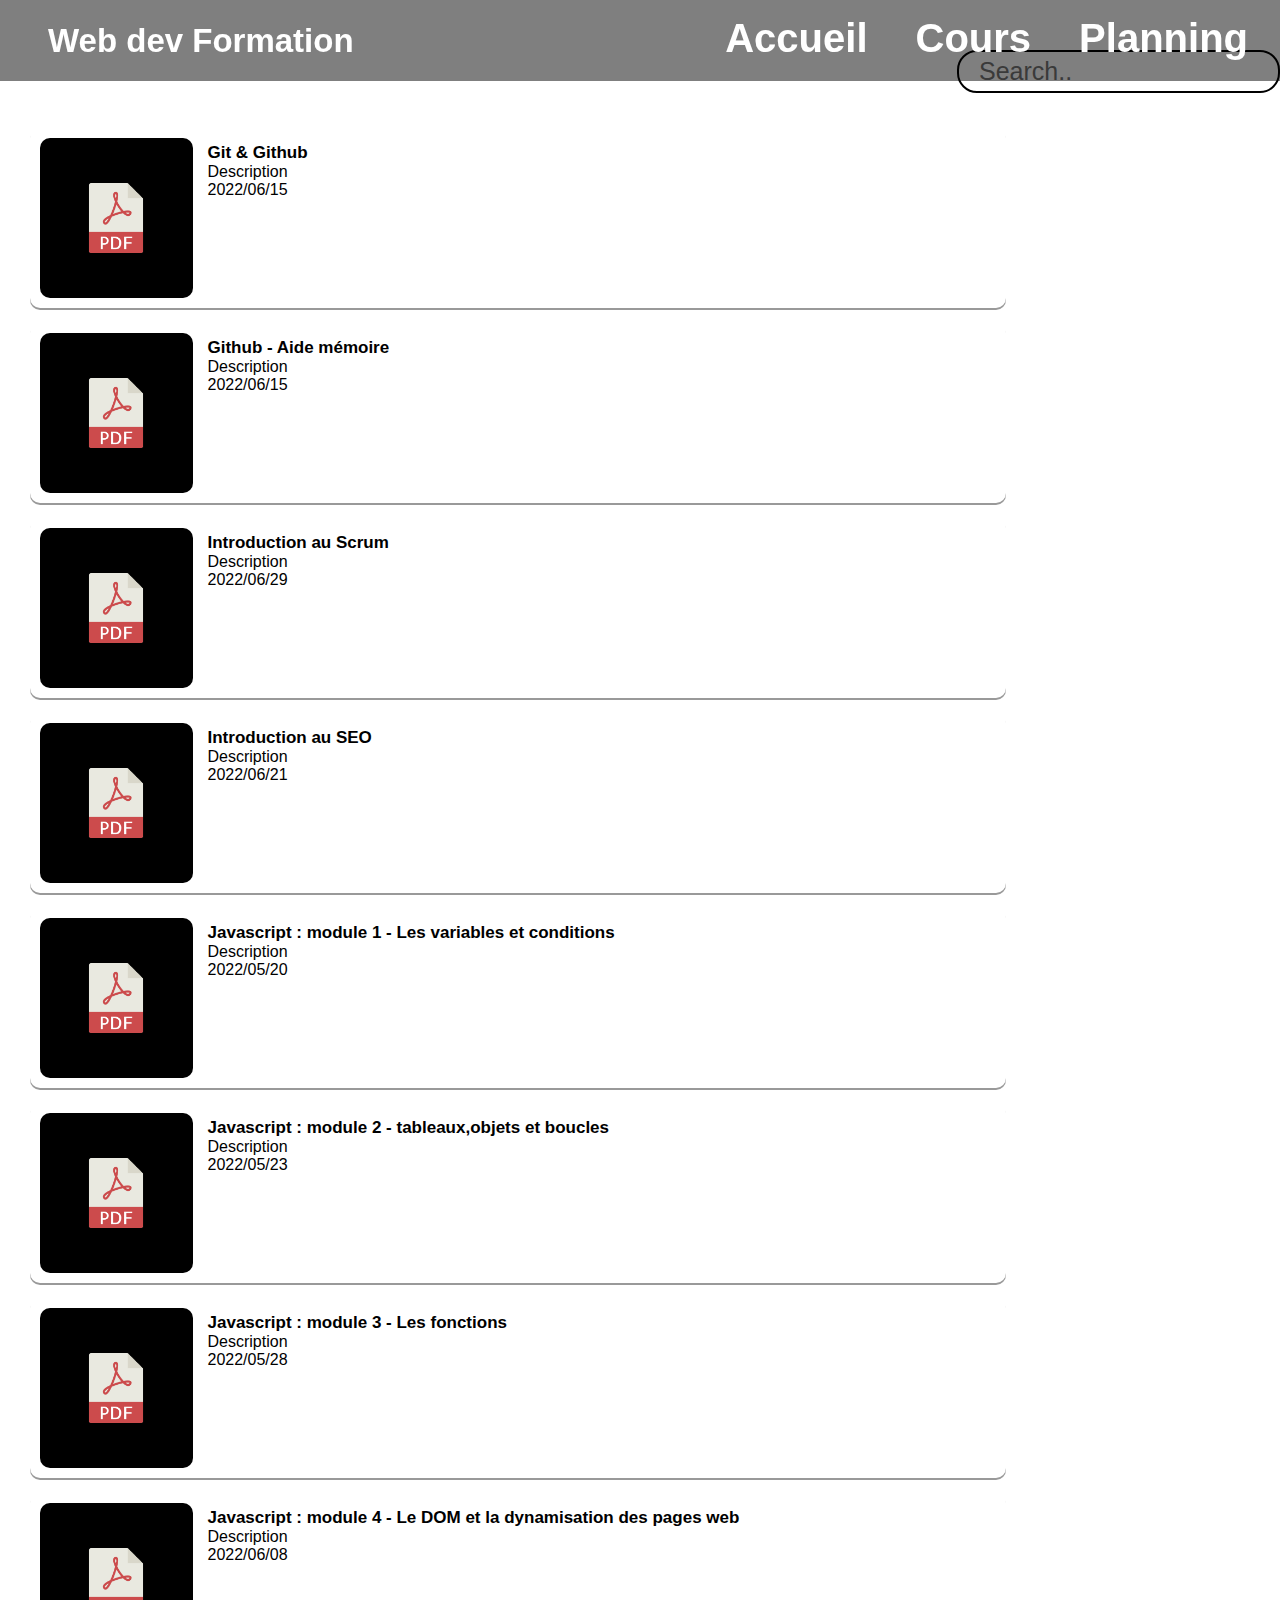
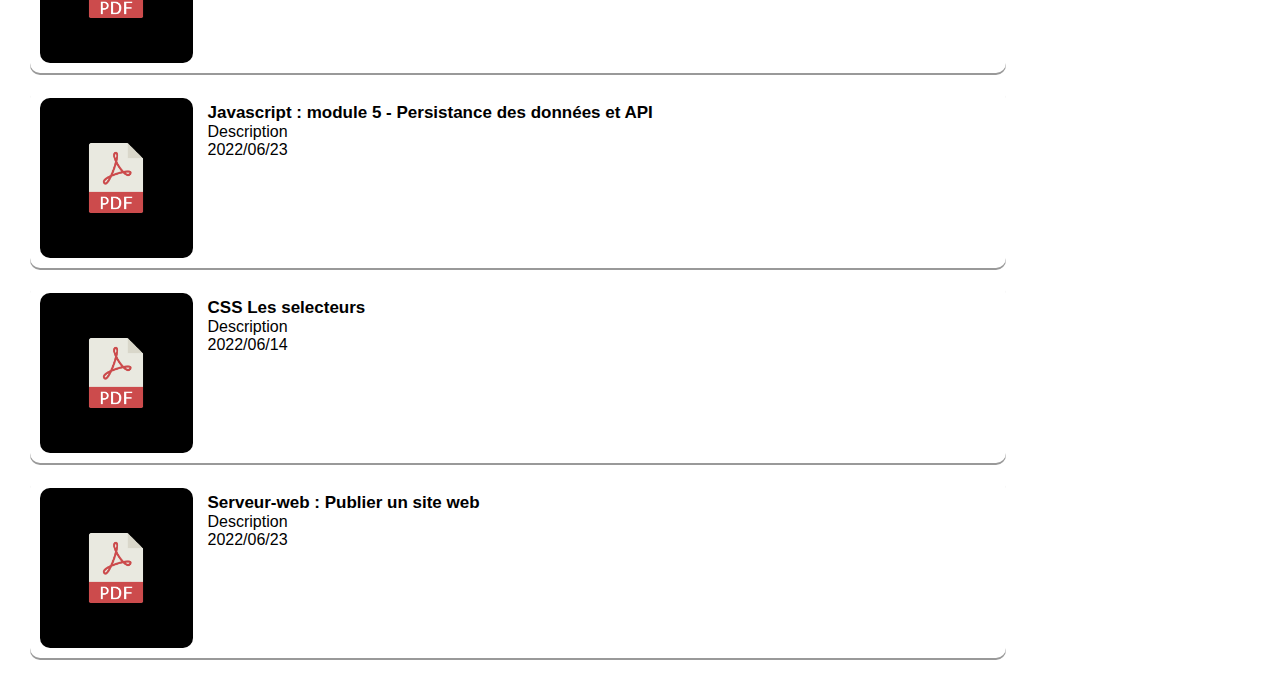
==== cours.html @ b38bd6fa "new display header and hero banner done" ====
<!DOCTYPE html>
<html lang="en">

<head>
    <meta charset="UTF-8">
    <meta http-equiv="X-UA-Compatible" content="IE=edge">
    <meta name="viewport" content="width=device-width, initial-scale=1.0">
    <link rel="stylesheet" href="css/style.css">
    <link rel="icon" type="image/png" href="img/afpaimg.PNG">
    <title>Les Cours de la Formation</title>
</head>

<body class="container">
    <header class="home-header">
        <div class="home-header-container home-container">
            <h2 class="header-title">Web dev Formation</h1>
            <nav class="navbar">
                <ul id="main-nav" class="home-nav-list">
                    <li class="home-nav-item">
                        <a class="home-nav-link" href="index.html">Accueil</a>
                    </li>
                    <li class="home-nav-item">
                        <a class="home-nav-link" href="cours.html">Cours</a>
                    </li>
                    <li class="home-nav-item">
                        <a class="home-nav-link" href="planning/planning.html">Planning</a>
                    </li>
                </ul>
                <button id="mobile-button" class="home-nav-burger">
                    <i id="mobile-icon" class="fa fa-bars" aria-hidden="true"></i>
                </button>
            </nav>
        </div>
        </header>
    
        <div class="filter-menu">
            <div class="btn-list">
            <div>
            <button id="filter-btn" class="filter-btn">Filtrer</button>
            <ul id="filter-list" class="filter-list">
               
               
            </div>
            <div>
            <button id="sort-btn" class="sort-btn" >Trier</button>
            <ul id="sort-list" class="sort-list">
                <li><a id="newest" class="sort-newest-btn" href="">plus récent au plus ancien</a></li>
                <li><a id="oldest" class="sort-oldest-btn" href="">plus ancien au plus récent</a></li>  
                </ul>
            </div>
            
            <button id="search-btn" class="search-btn"><i class="fa fa-search" aria-hidden="true"></i></button>
            </div>
            <input id="search-bar" onkeyup="searchBar()" class="search-bar" type="text" placeholder="Search.." data-search>
        </div>
        <main class="avalaible-course">
            <h3 class="no-result" id="no-result">no result</h3>
            <ul id="course-list"  class="course-list">
               
            </ul>
    </main>
    <footer>

    </footer>
    <script type="text/javascript" src="js/script.js"></script>
</body>

</html>
---- css/style.css ----
@import url(font-awesome.min.css);
/* * // general */

:root {
    --background-color: #fff;
    --primary-color: #000;
    --secondary-color: ;
    --white: #FFF
}

* {
    font-family: Helvetica, Arial sans-serif;
    box-sizing: border-box;
}

body {
    margin: 0;
}

h1,
h2,
h3,
h4,
h5,
h6 {
    margin: 0;
    padding: 0;
}

p {
    margin: 0;
    padding: 0;
}

ul {
    margin: 0;
    padding: 0;
    list-style: none;
}

a {
    text-decoration: none;
    color: black;
}


/* HOME PAGE */

/* Header */

.home-container {
    max-width: 1350px;
    margin: 0 auto;
}

.home-header {
    position: fixed;
    top: 0;
    width: 100%;
    
    background-color: rgba(0, 0, 0, 0.5);

}

.home-header-container {
    display: flex;
    justify-content: space-between;
    align-items: center;
    padding: 1rem 2rem;
}

.header-title {
    display: flex;
    align-items: center;
    margin-left: 1rem;
    font-size: 33px;
    font-weight: 700;
    color: var(--background-color);
    
}

.home-nav-burger {
    font-size: 3rem;
    color: var(--background-color);
    cursor: pointer;
    border: none;
    background: none;
}

.home-nav-link {
    color: var(--background-color);
}


.home-main-container {
    background-image: url("../img/bg-mobile.jpg");
    background-repeat: no-repeat;
    background-size: cover;
    background-position: top center;
    background-attachment: fixed;
    height: 100vh;
    width: 100%;
    display: flex;
    justify-content: center;
    align-items: center;
}

.home-content {
    width: 100%;
    height: 100%;
    background: rgba(0, 0, 0, 0.8);
    backdrop-filter: blur(50px);
    --webkit-backdrop-filter: blur(10px);
    color: white;
    display: flex;
    justify-content: center;
    align-items: center;
}

.home-title {

    font-size: 60px;
    color: white;

    text-align: center;
    
}


/* Project */
.container-title {
    margin: 10px;
    position: relative;
    top: 170px;
    color: #560BAD;
}

.avalaible-projects {
    position: relative;
    top: 11em;
    padding: 20px 10px;
    border-radius: 10px;
    width: 100%;
    border-top: 1px solid black;
    border-bottom: 1px solid black;
}

.list-of-projects {
    display: grid;
    grid-template-columns: 1fr 1fr;
    gap: 15px;
    padding-bottom: 1vw;
    row-gap: 20px;
    padding: 30px;
}

.project {
    display: flex;
    align-items: center;
    text-align: center;
    width: 180px;
    height: 180px;
    padding: 30px;
    border-radius: 10px black;
    border: 1px solid #560BAD;
}

.project-names {
    text-align: center;
}

/* DISPLAY MOBIL */

@media screen and (max-width: 767px) {
    body.overflow {
        overflow-y: hidden;
    }

    .home-nav-list {
        position: absolute;
        top: -100vh;
        left: 0;
        width: 100%;
        text-align: center;
        background-color: var(--background-color);
        height: 100vh;
        transition: top .3s ease;
    }

    .home-nav-list.display {
        top: calc(6rem + 1px);
    }

    .home-nav-item {
        border-bottom: 1px #560BAD;
    }

    .home-nav-link {
        display: block;
        padding: 2rem 0;
        font-size: 2rem;
    }
}

/* DISPLAY DESKTOP */

@media screen and (min-width: 768px) {
    .list-of-projects {
        display: grid;
        grid-template-columns: 1fr 1fr 1fr 1fr;
        gap: 15px;
        padding-bottom: 1vw;
        row-gap: 20px;
        padding: 30px;
    }

    .home-nav-list {
        display: flex;
        align-items: center;
        justify-content: center;
        gap: 3rem;
    }

    .home-nav-link {
        display: inline-block;
        position: relative;
        font-size: 40px;
        font-weight: 700;
        transition: border .3s ease;
    }

    .home-nav-link::after {
        content: "";
        display: block;
        height: .25rem;
        width: 0;
        left: 0;
        bottom: -.5rem;
        background-color: var(--background-color);
        transition: width .3s ease;
    }

    .home-nav-link.active::after,
    .home-nav-link:hover::after {
        width: 100%;
    }

    .home-nav-link.active {
        color: #560BAD;
    }

    .home-nav-burger {
        display: none;
    }

    .home-main-container {
        background-image: url("../img/bg-desktop.jpg");
        background-repeat: no-repeat;
        background-size: cover;
        background-position: top center;
        background-attachment: fixed;
        height: 100vh;
        width: 100%;
    }
    .home-title{
        font-size: 80px;
    }
}




/* ONLINE COURSE PAGE */
.no-result{
    display: none;
}


.container{
    padding: 0;
    padding-top: 50px;
    height: 100vh;
}

/* Header */


.header {
    margin-bottom: 5px;
    padding: 10px 15px;
}

.title {
    font-size: 40px;
    text-align: start;
    margin-bottom: 5px;
}

/* Navigation */

.filter-menu {
    display: flex;
    flex-direction: row-reverse;
    flex-direction: column;
    margin-bottom: 5px;
}

.btn-list {
    display: flex;
    justify-content: space-around;
    margin-bottom: 10px;
}

.filter-list {
    display: none;
    position: absolute;
    z-index: 1;
}

.filter {
    position: relative;
    display: inline-block;
}

.filter-btn,
.sort-btn {
    color: var(--white);
    background-color: var(--secondary-color);
    padding: 5px 20px;
    font-size: 25px;
    border-radius: 35px;
    border: none;
}


.search-btn {
    color: var(--secondary-color);
    font-size: 25px;
    border: none;
    background: none;
}

.search-bar {
    border: 2px solid var(--secondary-color);
    border-radius: 20px;
    font-size: 25px;
    padding: 5px 20px;
}



.sort-newest-btn,
.sort-oldest-btn {
    position: relative;
    display: inline-block;
}


.sort-list {
    display: none;
    position: absolute;
    z-index: 1;
}

.filter-link {
    color: var(--background-color);
    padding: 12px 16px;
    text-decoration: none;
    display: block;
}


.btn-list1 {
    display: flex;

    margin-bottom: 10px;
}



/* Main */

.avalaible-course {
    display: flex;
    background-color: var(--background-color);
    padding: 20px 10px;
    border-radius: 10px;
    align-items: center;
    justify-content: center;
}

/* Main List */

.course-list {
    width: 100%;
    display: grid;
    grid-template-columns: 1fr 1fr;
    gap: 15px;
    padding-bottom: 1vw;
}

.course-title {
    font-size: 11px;
    margin: 0;
    color: var(--secondary-color);
    text-align: center;

}

.course {
    display: flex;
    flex-direction: column;
    background-color: var(--white);
    border-radius: 10px;
    box-shadow: 0px 2px rgba(0, 0, 0, 0.4);
    padding: 10px;
}

.div-course {
    background-color: var(--primary-color);
    display: flex;
    justify-content: left;
    align-items: center;
    padding: 10px;
    border-radius: 10px;
}

.course-content {
    align-self: flex-start;
    width: 100%;
    padding: 1px;
}


/* Logo Category */
.img-list {
    width: 70px
}

.course-description {
    color: var(--secondary-color);
}


.link {
    display: flex;
    margin: auto 0;
    justify-content: center;
    align-items: center;
    text-align: center;
    width: 100%;
    height: 100%;
}


/* DISPLAY MOBIL */

@media screen and (max-width: 767px) {
    .course-description {
        display: none;
    }
}

/* DISPLAY DESKTOP */

@media screen and (min-width: 768px) {
    .header {
        padding: 50px;
    }

    .filter-menu {
        display: flex;
        flex-direction: row;
        justify-content: flex-end;
        align-items: center;
        gap: 10px;
    }

    .btn-list {
        margin: 0;
        gap: 10px;
    }

    .search-btn {
        display: none;
    }

    .avalaible-course {
        padding: 30px 30px;
        margin-bottom: 50px;
        padding-bottom: 1vw;

    }

    .course-list {
        display: flex;
        flex-wrap: wrap;
        justify-content: flex-start;
        align-items: center;
        gap: 15px;
    }

    .course {
        align-items: center;
        flex-direction: row;
        width: 80%;
        gap: 10px;
    }

    .course-content {
        height: 50%;
        padding: 5px;
    }

    .div-course {
        width: 180px;
        height: 160px;
    }

    .course-title {
        display: flex;
        align-items: flex-start;
        font-size: 17px;
    }
}

.active {
    display: block;
}

.hide {
    display: none;
}
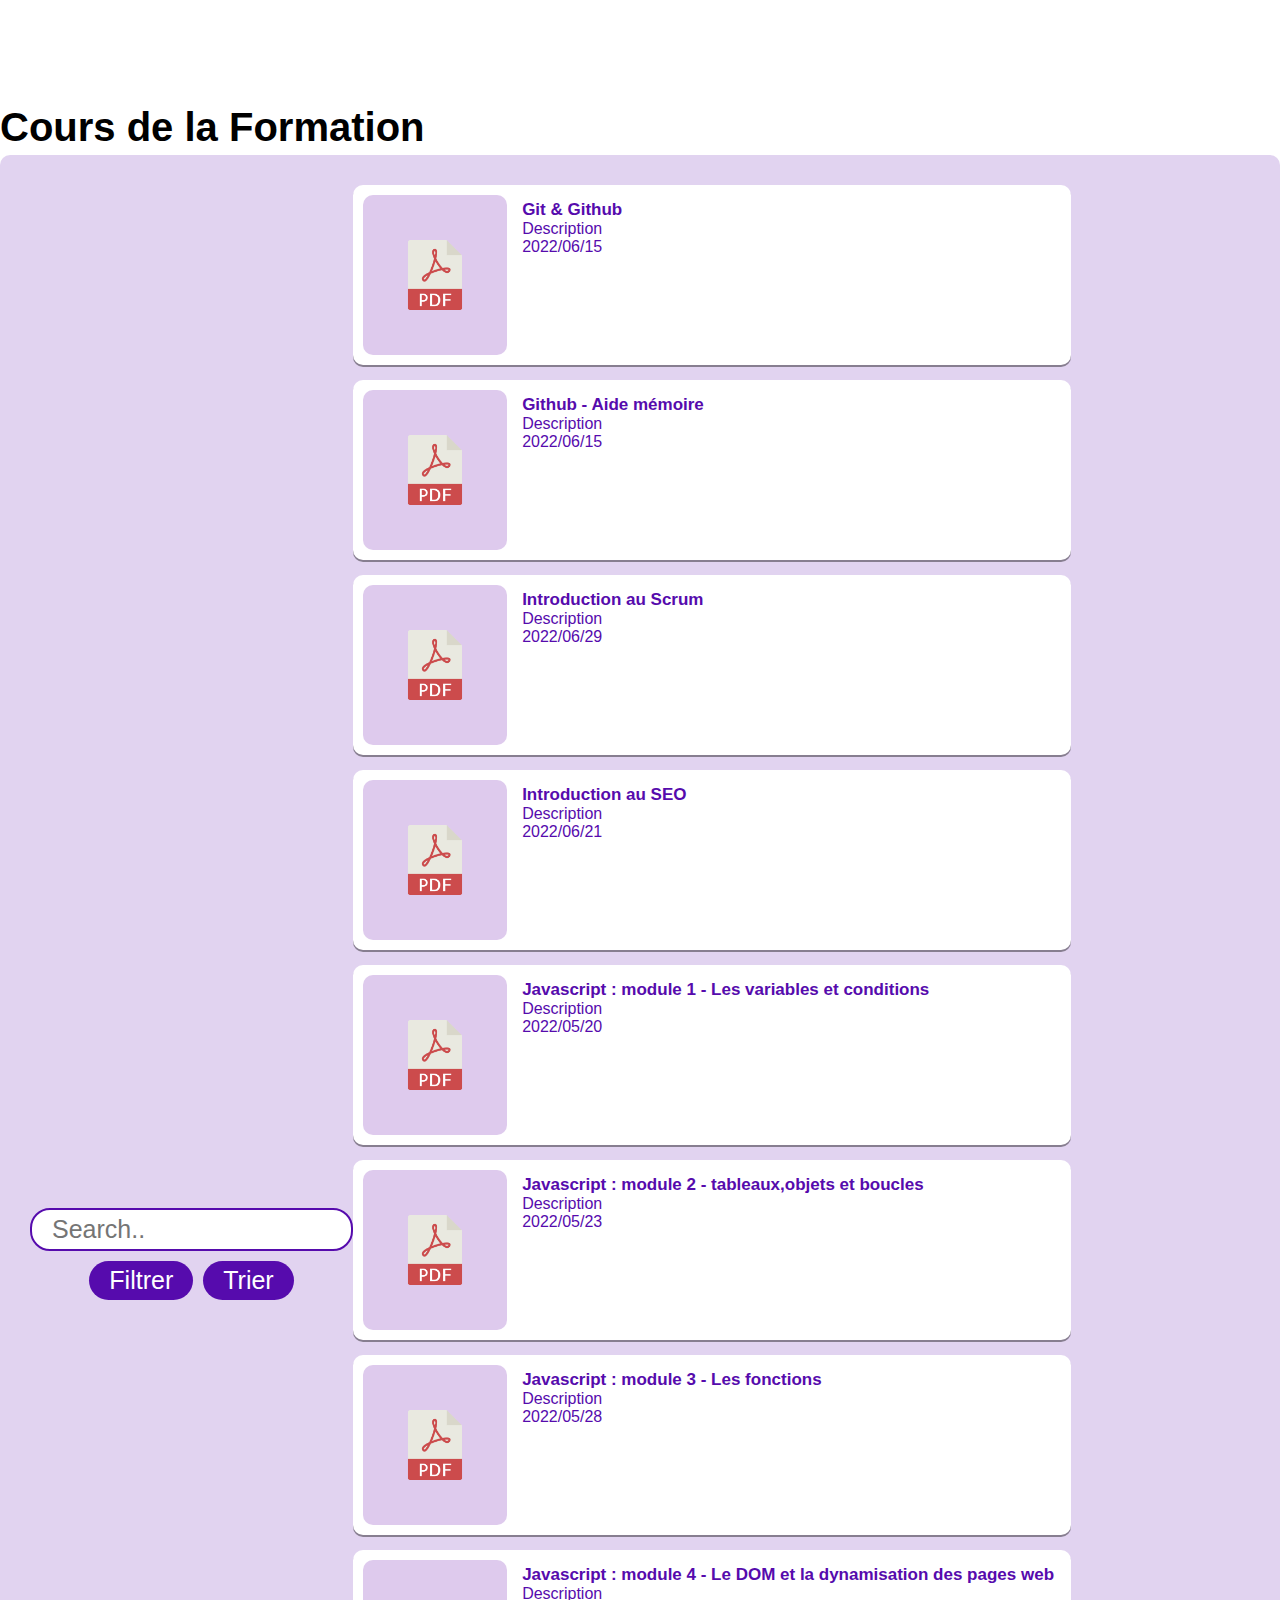
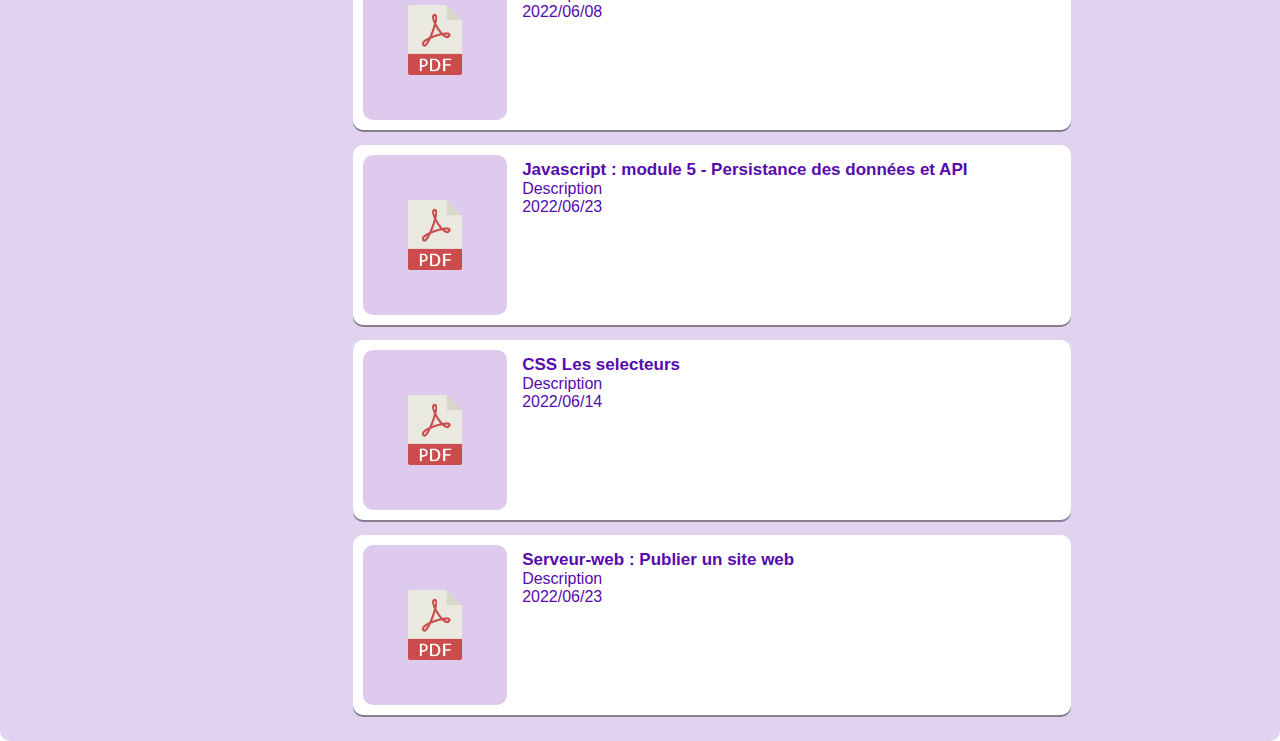
==== commit fee42324: "test" ====
--- a/cours.html
+++ b/cours.html
@@ -11,49 +11,34 @@
 </head>
 
 <body class="container">
-    <header class="home-header">
-        <div class="home-header-container home-container">
-            <h2 class="header-title">Web dev Formation</h1>
-            <nav class="navbar">
-                <ul id="main-nav" class="home-nav-list">
-                    <li class="home-nav-item">
-                        <a class="home-nav-link" href="index.html">Accueil</a>
-                    </li>
-                    <li class="home-nav-item">
-                        <a class="home-nav-link" href="cours.html">Cours</a>
-                    </li>
-                    <li class="home-nav-item">
-                        <a class="home-nav-link" href="planning/planning.html">Planning</a>
-                    </li>
-                </ul>
-                <button id="mobile-button" class="home-nav-burger">
-                    <i id="mobile-icon" class="fa fa-bars" aria-hidden="true"></i>
-                </button>
-            </nav>
-        </div>
-        </header>
+    <header class="header">
+        
+    </header>
+    <div>
+        <h1 class="title">Cours de la Formation</h1>
+    </div>
     
-        <div class="filter-menu">
-            <div class="btn-list">
-            <div>
-            <button id="filter-btn" class="filter-btn">Filtrer</button>
-            <ul id="filter-list" class="filter-list">
-               
-               
+        <main class="avalaible-course">
+            <div class="filter-menu">
+                <div class="btn-list">
+                <div id="filter-div">
+                <button id="filter-btn" class="filter-btn">Filtrer</button>
+                <ul id="filter-list" class="filter-list">
+                   
+                   
+                </div>
+                <div id="sort-div">
+                <button id="sort-btn" class="sort-btn" >Trier</button>
+                <ul id="sort-list" class="sort-list">
+                    <li><a id="newest" class="sort-newest-btn" href="">plus récent au plus ancien</a></li>
+                    <li><a id="oldest" class="sort-oldest-btn" href="">plus ancien au plus récent</a></li>  
+                    </ul>
+                </div>
+                
+                <button id="search-btn" class="search-btn"><i class="fa fa-search" aria-hidden="true"></i></button>
+                </div>
+                <input id="search-bar" onkeyup="searchBar()" class="search-bar" type="text" placeholder="Search.." data-search>
             </div>
-            <div>
-            <button id="sort-btn" class="sort-btn" >Trier</button>
-            <ul id="sort-list" class="sort-list">
-                <li><a id="newest" class="sort-newest-btn" href="">plus récent au plus ancien</a></li>
-                <li><a id="oldest" class="sort-oldest-btn" href="">plus ancien au plus récent</a></li>  
-                </ul>
-            </div>
-            
-            <button id="search-btn" class="search-btn"><i class="fa fa-search" aria-hidden="true"></i></button>
-            </div>
-            <input id="search-bar" onkeyup="searchBar()" class="search-bar" type="text" placeholder="Search.." data-search>
-        </div>
-        <main class="avalaible-course">
             <h3 class="no-result" id="no-result">no result</h3>
             <ul id="course-list"  class="course-list">
                
--- a/css/style.css
+++ b/css/style.css
@@ -1,15 +1,15 @@
 @import url(font-awesome.min.css);
-/* * // general */
+/* * // general */ 
 
 :root {
-    --background-color: #fff;
-    --primary-color: #000;
-    --secondary-color: ;
+    --background-color: rgba(86, 11, 173, 0.18);
+    --primary-color: #DECAED;
+    --secondary-color: #560BAD;
     --white: #FFF
 }
 
-* {
-    font-family: Helvetica, Arial sans-serif;
+*{
+    font-family:  Helvetica,Arial sans-serif;
     box-sizing: border-box;
 }
 
@@ -17,12 +17,7 @@
     margin: 0;
 }
 
-h1,
-h2,
-h3,
-h4,
-h5,
-h6 {
+h1, h2, h3, h4, h5, h6 {
     margin: 0;
     padding: 0;
 }
@@ -52,90 +47,59 @@
     max-width: 1350px;
     margin: 0 auto;
 }
-
 .home-header {
     position: fixed;
     top: 0;
     width: 100%;
-    
-    background-color: rgba(0, 0, 0, 0.5);
-
-}
-
+    border-bottom: 1px solid black ;
+    background-color: #570bad7a  ;
+}
 .home-header-container {
     display: flex;
     justify-content: space-between;
     align-items: center;
     padding: 1rem 2rem;
 }
-
-.header-title {
+.header-title{
     display: flex;
     align-items: center;
     margin-left: 1rem;
-    font-size: 33px;
-    font-weight: 700;
-    color: var(--background-color);
-    
-}
-
+    font-size: 1.5rem;
+    color: #560BAD;
+}
 .home-nav-burger {
     font-size: 3rem;
-    color: var(--background-color);
+    color: #560BAD;
     cursor: pointer;
-    border: none;
-    background: none;
-}
-
+}
 .home-nav-link {
-    color: var(--background-color);
-}
-
-
-.home-main-container {
-    background-image: url("../img/bg-mobile.jpg");
-    background-repeat: no-repeat;
-    background-size: cover;
-    background-position: top center;
-    background-attachment: fixed;
-    height: 100vh;
-    width: 100%;
-    display: flex;
-    justify-content: center;
-    align-items: center;
-}
-
-.home-content {
-    width: 100%;
-    height: 100%;
-    background: rgba(0, 0, 0, 0.8);
-    backdrop-filter: blur(50px);
-    --webkit-backdrop-filter: blur(10px);
-    color: white;
-    display: flex;
-    justify-content: center;
-    align-items: center;
-}
-
-.home-title {
-
-    font-size: 60px;
-    color: white;
-
+    color: #fff;
+}
+
+
+.home-main-container{
+    position: relative;
+    align-items: center;
+    z-index: -1;
+    top: 150px;
+}
+
+.home-title{
+    font-size: 3rem;
+    color: #560BAD;
     text-align: center;
-    
-}
-
-
-/* Project */
-.container-title {
+}
+
+
+/* Project */   
+.container-title{
     margin: 10px;
     position: relative;
     top: 170px;
     color: #560BAD;
 }
 
-.avalaible-projects {
+.avalaible-projects{
     position: relative;
     top: 11em;
     padding: 20px 10px;
@@ -145,7 +109,7 @@
     border-bottom: 1px solid black;
 }
 
-.list-of-projects {
+.list-of-projects{
     display: grid;
     grid-template-columns: 1fr 1fr;
     gap: 15px;
@@ -154,7 +118,7 @@
     padding: 30px;
 }
 
-.project {
+.project{
     display: flex;
     align-items: center;
     text-align: center;
@@ -165,8 +129,8 @@
     border: 1px solid #560BAD;
 }
 
-.project-names {
-    text-align: center;
+.project-names{
+    text-align:center;
 }
 
 /* DISPLAY MOBIL */
@@ -182,7 +146,7 @@
         left: 0;
         width: 100%;
         text-align: center;
-        background-color: var(--background-color);
+        background-color: #570bad7a;
         height: 100vh;
         transition: top .3s ease;
     }
@@ -202,7 +166,7 @@
     }
 }
 
-/* DISPLAY DESKTOP */
+/* DISPLAY DESKTOP */ 
 
 @media screen and (min-width: 768px) {
     .list-of-projects {
@@ -213,7 +177,6 @@
         row-gap: 20px;
         padding: 30px;
     }
-
     .home-nav-list {
         display: flex;
         align-items: center;
@@ -224,8 +187,7 @@
     .home-nav-link {
         display: inline-block;
         position: relative;
-        font-size: 40px;
-        font-weight: 700;
+        font-size: 1.5rem;
         transition: border .3s ease;
     }
 
@@ -234,9 +196,10 @@
         display: block;
         height: .25rem;
         width: 0;
+        position: absolute;
         left: 0;
         bottom: -.5rem;
-        background-color: var(--background-color);
+        background-color: #560BAD;
         transition: width .3s ease;
     }
 
@@ -252,25 +215,7 @@
     .home-nav-burger {
         display: none;
     }
-
-    .home-main-container {
-        background-image: url("../img/bg-desktop.jpg");
-        background-repeat: no-repeat;
-        background-size: cover;
-        background-position: top center;
-        background-attachment: fixed;
-        height: 100vh;
-        width: 100%;
-    }
-    .home-title{
-        font-size: 80px;
-    }
-}
-
-
-
-
-/* ONLINE COURSE PAGE */
+}
 .no-result{
     display: none;
 }
@@ -278,53 +223,50 @@
 
 .container{
     padding: 0;
-    padding-top: 50px;
     height: 100vh;
 }
 
 /* Header */
 
 
-.header {
-    margin-bottom: 5px;
-    padding: 10px 15px;
-}
-
-.title {
-    font-size: 40px;
-    text-align: start;
-    margin-bottom: 5px;
+.header{
+    margin-bottom:5px ;
+    padding:10px 15px ;
+}
+
+.title{
+ font-size: 40px;
+ text-align: start;
+ margin-bottom: 5px;
 }
 
 /* Navigation */
 
-.filter-menu {
-    display: flex;
-    flex-direction: row-reverse;
+.filter-menu{
+    display: flex;
     flex-direction: column;
     margin-bottom: 5px;
 }
 
-.btn-list {
+.btn-list{
     display: flex;
     justify-content: space-around;
     margin-bottom: 10px;
 }
 
-.filter-list {
+.filter-list{
     display: none;
     position: absolute;
-    z-index: 1;
-}
-
-.filter {
+    z-index: 1;   
+}
+
+.filter{
     position: relative;
     display: inline-block;
 }
 
-.filter-btn,
-.sort-btn {
-    color: var(--white);
+.filter-btn, .sort-btn {
+    color:var(--white);
     background-color: var(--secondary-color);
     padding: 5px 20px;
     font-size: 25px;
@@ -333,15 +275,15 @@
 }
 
 
-.search-btn {
+.search-btn{
     color: var(--secondary-color);
     font-size: 25px;
-    border: none;
+    border:none ;
     background: none;
 }
 
-.search-bar {
-    border: 2px solid var(--secondary-color);
+.search-bar{
+    border:2px solid var(--secondary-color);
     border-radius: 20px;
     font-size: 25px;
     padding: 5px 20px;
@@ -349,20 +291,19 @@
 
 
 
-.sort-newest-btn,
-.sort-oldest-btn {
+.sort-newest-btn, .sort-oldest-btn{
     position: relative;
     display: inline-block;
 }
 
 
-.sort-list {
+.sort-list{
     display: none;
     position: absolute;
-    z-index: 1;
-}
-
-.filter-link {
+    z-index: 1;   
+}
+
+.filter-link{
     color: var(--background-color);
     padding: 12px 16px;
     text-decoration: none;
@@ -370,9 +311,9 @@
 }
 
 
-.btn-list1 {
-    display: flex;
-
+.btn-list1{
+    display: flex;
+    
     margin-bottom: 10px;
 }
 
@@ -380,23 +321,23 @@
 
 /* Main */
 
-.avalaible-course {
-    display: flex;
-    background-color: var(--background-color);
+.avalaible-course{
+    display: flex;
+    background-color:var(--background-color);
     padding: 20px 10px;
     border-radius: 10px;
-    align-items: center;
-    justify-content: center;
+    align-items: center; 
+    justify-content: center;    
 }
 
 /* Main List */
 
-.course-list {
+.course-list{
     width: 100%;
     display: grid;
-    grid-template-columns: 1fr 1fr;
+    grid-template-columns: 1fr 1fr;       
     gap: 15px;
-    padding-bottom: 1vw;
+    padding-bottom: 1vw;   
 }
 
 .course-title {
@@ -404,45 +345,45 @@
     margin: 0;
     color: var(--secondary-color);
     text-align: center;
-
-}
-
-.course {
+   
+}
+
+.course{
     display: flex;
     flex-direction: column;
-    background-color: var(--white);
+    background-color:var(--white) ;
     border-radius: 10px;
     box-shadow: 0px 2px rgba(0, 0, 0, 0.4);
     padding: 10px;
 }
 
-.div-course {
-    background-color: var(--primary-color);
-    display: flex;
-    justify-content: left;
+.div-course{
+    background-color:var(--primary-color) ;
+    display: flex;
+    justify-content:left;
     align-items: center;
     padding: 10px;
     border-radius: 10px;
 }
 
-.course-content {
+ .course-content{
     align-self: flex-start;
     width: 100%;
     padding: 1px;
-}
+} 
 
 
 /* Logo Category */
-.img-list {
+.img-list{  
     width: 70px
 }
 
-.course-description {
-    color: var(--secondary-color);
-}
-
-
-.link {
+.course-description{
+    color: var(--secondary-color); 
+}
+
+
+.link{
     display: flex;
     margin: auto 0;
     justify-content: center;
@@ -456,78 +397,77 @@
 /* DISPLAY MOBIL */
 
 @media screen and (max-width: 767px) {
-    .course-description {
-        display: none;
+    .course-description{
+        display: none;  
     }
 }
 
 /* DISPLAY DESKTOP */
-
+ 
 @media screen and (min-width: 768px) {
-    .header {
-        padding: 50px;
-    }
-
-    .filter-menu {
-        display: flex;
-        flex-direction: row;
+    .header{
+        padding:50px;
+    }
+    .filter-menu{
+        flex-direction: column-reverse;
         justify-content: flex-end;
         align-items: center;
         gap: 10px;
-    }
-
-    .btn-list {
+   
+    }
+    .btn-list{
         margin: 0;
         gap: 10px;
     }
-
-    .search-btn {
+    .search-btn{
         display: none;
     }
-
-    .avalaible-course {
+    .avalaible-course{
         padding: 30px 30px;
         margin-bottom: 50px;
         padding-bottom: 1vw;
-
-    }
-
-    .course-list {
+    
+    }
+    .course-list{
         display: flex;
         flex-wrap: wrap;
         justify-content: flex-start;
         align-items: center;
         gap: 15px;
     }
-
-    .course {
+    .course{
         align-items: center;
         flex-direction: row;
         width: 80%;
         gap: 10px;
     }
-
-    .course-content {
+    .course-content{
         height: 50%;
         padding: 5px;
     }
-
-    .div-course {
-        width: 180px;
-        height: 160px;
-    }
-
-    .course-title {
+    .div-course{
+      width: 180px;
+      height: 160px;
+    }
+    .course-title{
         display: flex;
         align-items: flex-start;
         font-size: 17px;
     }
-}
-
-.active {
-    display: block;
-}
-
-.hide {
+    .filter-div{
+        
+       
+    }
+    .sort-div{
+        
+       
+    }
+}
+
+.active{
+    display:block ;
+}
+
+.hide{
     display: none;
-}+}
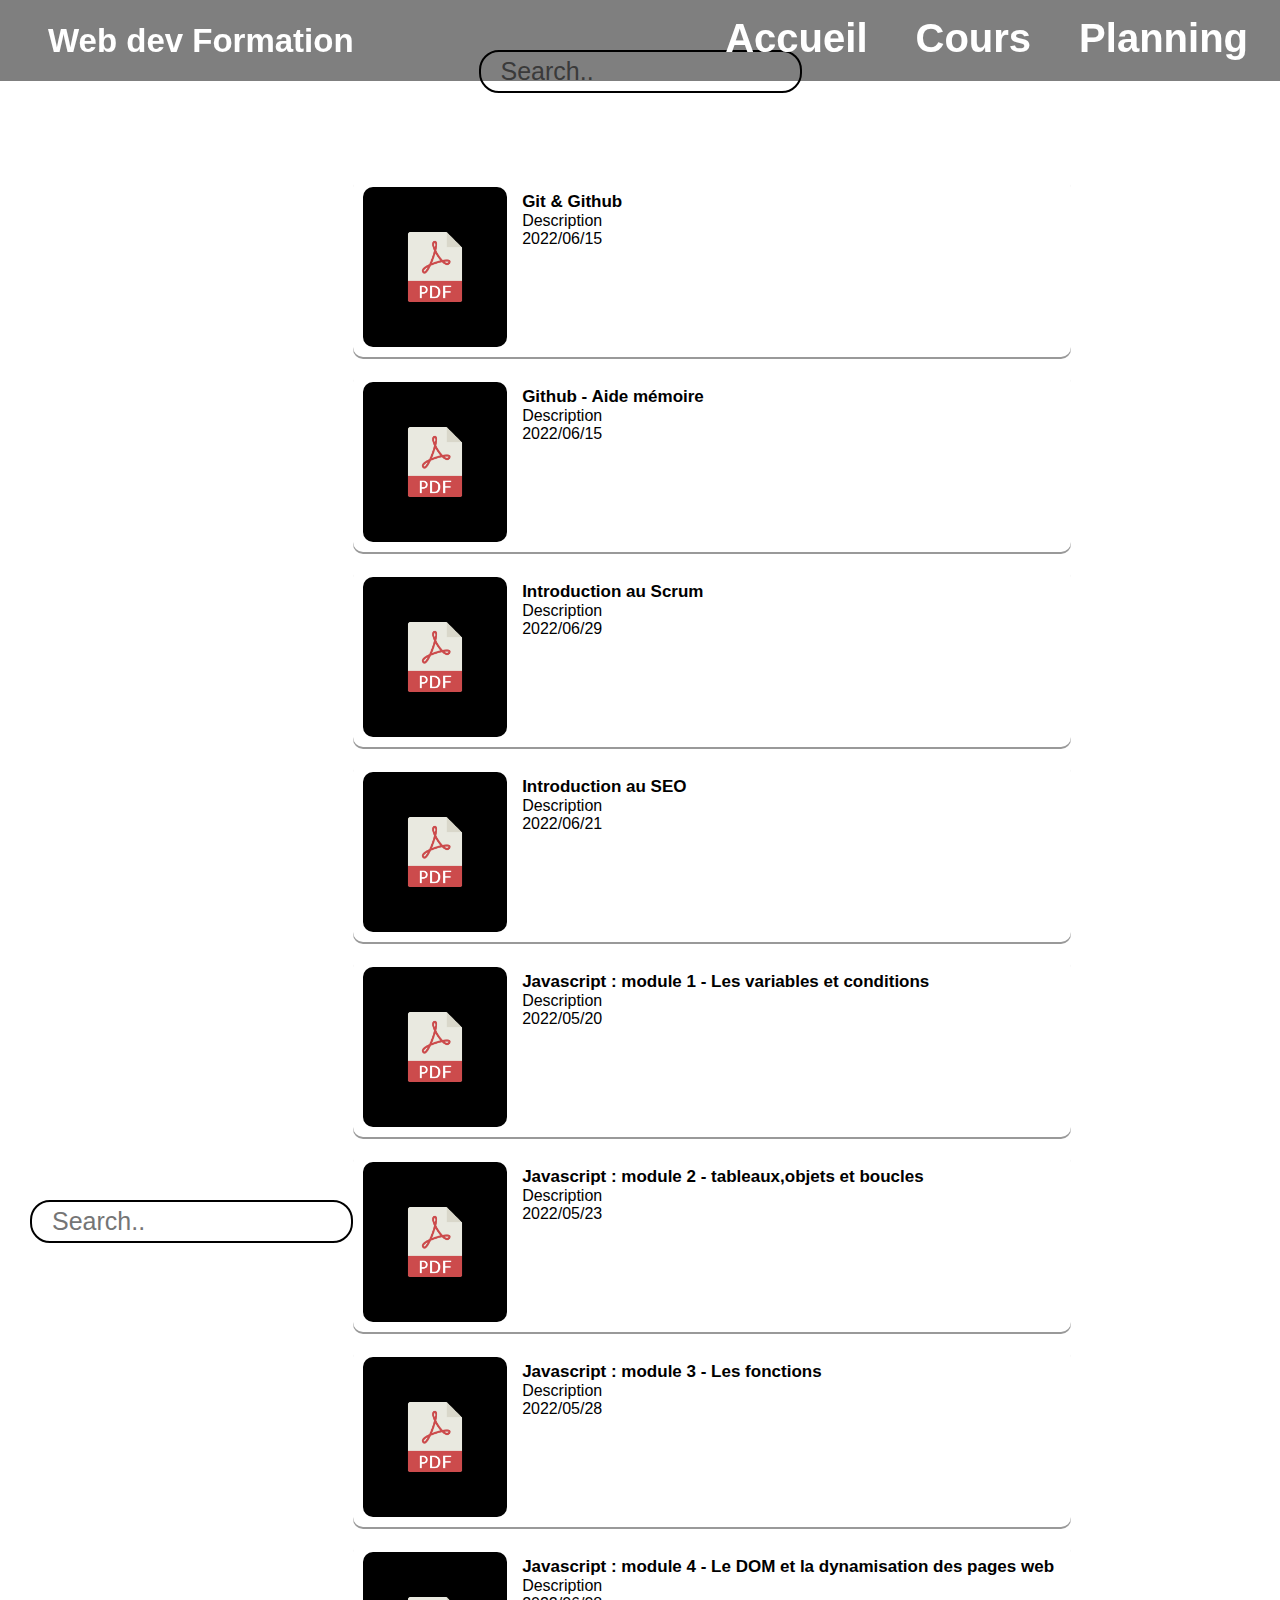
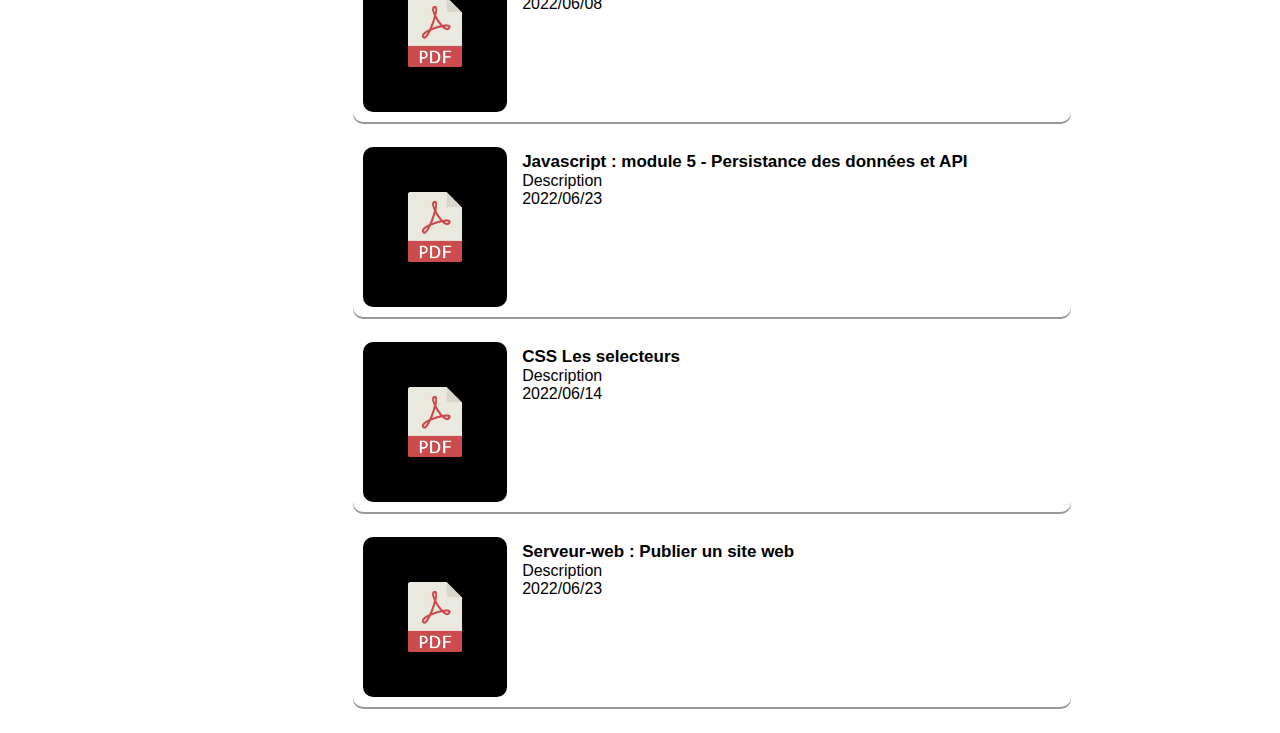
==== commit a46e28df: "Merge branch 'master' into fonction-liste-cours" ====
--- a/cours.html
+++ b/cours.html
@@ -11,13 +11,48 @@
 </head>
 
 <body class="container">
-    <header class="header">
-        
-    </header>
-    <div>
-        <h1 class="title">Cours de la Formation</h1>
-    </div>
+    <header class="home-header">
+        <div class="home-header-container home-container">
+            <h2 class="header-title">Web dev Formation</h1>
+            <nav class="navbar">
+                <ul id="main-nav" class="home-nav-list">
+                    <li class="home-nav-item">
+                        <a class="home-nav-link" href="index.html">Accueil</a>
+                    </li>
+                    <li class="home-nav-item">
+                        <a class="home-nav-link" href="cours.html">Cours</a>
+                    </li>
+                    <li class="home-nav-item">
+                        <a class="home-nav-link" href="planning/planning.html">Planning</a>
+                    </li>
+                </ul>
+                <button id="mobile-button" class="home-nav-burger">
+                    <i id="mobile-icon" class="fa fa-bars" aria-hidden="true"></i>
+                </button>
+            </nav>
+        </div>
+        </header>
     
+        <div class="filter-menu">
+            <div class="btn-list">
+            <div>
+            <button id="filter-btn" class="filter-btn">Filtrer</button>
+            <ul id="filter-list" class="filter-list">
+               
+               
+            </div>
+            <div>
+            <button id="sort-btn" class="sort-btn" >Trier</button>
+            <ul id="sort-list" class="sort-list">
+                <li><a id="newest" class="sort-newest-btn" href="">plus récent au plus ancien</a></li>
+                <li><a id="oldest" class="sort-oldest-btn" href="">plus ancien au plus récent</a></li>  
+                </ul>
+            </div>
+            
+            <button id="search-btn" class="search-btn"><i class="fa fa-search" aria-hidden="true"></i></button>
+            </div>
+            <input id="search-bar" onkeyup="searchBar()" class="search-bar" type="text" placeholder="Search.." data-search>
+        </div>
         <main class="avalaible-course">
             <div class="filter-menu">
                 <div class="btn-list">
--- a/css/style.css
+++ b/css/style.css
@@ -1,15 +1,15 @@
 @import url(font-awesome.min.css);
-/* * // general */ 
+/* * // general */
 
 :root {
-    --background-color: rgba(86, 11, 173, 0.18);
-    --primary-color: #DECAED;
-    --secondary-color: #560BAD;
+    --background-color: #fff;
+    --primary-color: #000;
+    --secondary-color: ;
     --white: #FFF
 }
 
-*{
-    font-family:  Helvetica,Arial sans-serif;
+* {
+    font-family: Helvetica, Arial sans-serif;
     box-sizing: border-box;
 }
 
@@ -17,7 +17,12 @@
     margin: 0;
 }
 
-h1, h2, h3, h4, h5, h6 {
+h1,
+h2,
+h3,
+h4,
+h5,
+h6 {
     margin: 0;
     padding: 0;
 }
@@ -47,90 +52,115 @@
     max-width: 1350px;
     margin: 0 auto;
 }
+
 .home-header {
     position: fixed;
     top: 0;
     width: 100%;
-    border-bottom: 1px solid black ;
-    background-color: #570bad7a  ;
-}
+    background-color: rgba(0, 0, 0, 0.5);
+
+}
+
 .home-header-container {
     display: flex;
     justify-content: space-between;
     align-items: center;
     padding: 1rem 2rem;
 }
-.header-title{
+
+.header-title {
     display: flex;
     align-items: center;
     margin-left: 1rem;
-    font-size: 1.5rem;
-    color: #560BAD;
-}
+    font-size: 33px;
+    font-weight: 700;
+    color: var(--background-color);
+    
+}
+
 .home-nav-burger {
     font-size: 3rem;
-    color: #560BAD;
+    color: var(--background-color);
     cursor: pointer;
+    border: none;
+    background: none;
+}
+
+.home-nav-link {
+    color: var(--background-color);
 }
 .home-nav-link {
     color: #fff;
 }
 
 
-.home-main-container{
-    position: relative;
-    align-items: center;
-    z-index: -1;
-    top: 150px;
-}
-
-.home-title{
-    font-size: 3rem;
-    color: #560BAD;
+.home-main-container {
+    background-image: url("../img/bg-mobile.jpg");
+    background-repeat: no-repeat;
+    background-size: cover;
+    background-position: top center;
+    background-attachment: fixed;
+    height: 100vh;
+    width: 100%;
+    display: flex;
+    justify-content: center;
+    align-items: center;
+}
+
+.home-content {
+    width: 100%;
+    height: 100%;
+    background: rgba(0, 0, 0, 0.8);
+    color: white;
+    display: flex;
+    justify-content: center;
+    align-items: center;
+}
+
+.home-title {
+
+    font-size: 60px;
+    color: white;
+
     text-align: center;
-}
-
-
-/* Project */   
-.container-title{
-    margin: 10px;
-    position: relative;
-    top: 170px;
-    color: #560BAD;
-}
-
-.avalaible-projects{
-    position: relative;
-    top: 11em;
+    
+}
+
+
+/* Project */
+.container-title {
+    font-size:30px ;
+    padding: 10px 5px;
+    color: #000;
+}
+
+.avalaible-projects {
     padding: 20px 10px;
-    border-radius: 10px;
-    width: 100%;
-    border-top: 1px solid black;
-    border-bottom: 1px solid black;
-}
-
-.list-of-projects{
-    display: grid;
-    grid-template-columns: 1fr 1fr;
-    gap: 15px;
-    padding-bottom: 1vw;
-    row-gap: 20px;
-    padding: 30px;
-}
-
-.project{
-    display: flex;
-    align-items: center;
-    text-align: center;
-    width: 180px;
-    height: 180px;
-    padding: 30px;
-    border-radius: 10px black;
-    border: 1px solid #560BAD;
-}
-
-.project-names{
-    text-align:center;
+    width: 100%;
+}
+
+.list-of-projects {
+    display: flex;
+    flex-wrap: wrap;
+    justify-content: space-evenly;
+    gap:10px;
+}
+
+.project {
+    width: 350px;
+    height: 280px;
+    padding: 10px;
+    background-color: rgba(0, 0, 0);
+    box-shadow: 5px 5px rgba(0, 0, 0, 0.227);
+}
+.project-link{
+    display: block;
+    width: 100%;
+    height: 100%;
+}
+.project-names {
+   color: #fff;
+   font-size:40px ;
 }
 
 /* DISPLAY MOBIL */
@@ -146,7 +176,7 @@
         left: 0;
         width: 100%;
         text-align: center;
-        background-color: #570bad7a;
+        background-color: rgba(0, 0, 0, 0.5);
         height: 100vh;
         transition: top .3s ease;
     }
@@ -166,7 +196,7 @@
     }
 }
 
-/* DISPLAY DESKTOP */ 
+/* DISPLAY DESKTOP */
 
 @media screen and (min-width: 768px) {
     .list-of-projects {
@@ -187,7 +217,8 @@
     .home-nav-link {
         display: inline-block;
         position: relative;
-        font-size: 1.5rem;
+        font-size: 40px;
+        font-weight: 700;
         transition: border .3s ease;
     }
 
@@ -196,10 +227,9 @@
         display: block;
         height: .25rem;
         width: 0;
-        position: absolute;
         left: 0;
         bottom: -.5rem;
-        background-color: #560BAD;
+        background-color: var(--background-color);
         transition: width .3s ease;
     }
 
@@ -215,7 +245,25 @@
     .home-nav-burger {
         display: none;
     }
-}
+
+    .home-main-container {
+        background-image: url("../img/bg-desktop.jpg");
+        background-repeat: no-repeat;
+        background-size: cover;
+        background-position: top center;
+        background-attachment: fixed;
+        height: 100vh;
+        width: 100%;
+    }
+    .home-title{
+        font-size: 80px;
+    }
+}
+
+
+
+
+/* ONLINE COURSE PAGE */
 .no-result{
     display: none;
 }
@@ -223,50 +271,52 @@
 
 .container{
     padding: 0;
+    padding-top: 50px;
     height: 100vh;
 }
 
 /* Header */
 
 
-.header{
-    margin-bottom:5px ;
-    padding:10px 15px ;
-}
-
-.title{
- font-size: 40px;
- text-align: start;
- margin-bottom: 5px;
+.header {
+    margin-bottom: 5px;
+    padding: 10px 15px;
+}
+
+.title {
+    font-size: 40px;
+    text-align: start;
+    margin-bottom: 5px;
 }
 
 /* Navigation */
 
-.filter-menu{
+.filter-menu {
     display: flex;
     flex-direction: column;
     margin-bottom: 5px;
 }
 
-.btn-list{
+.btn-list {
     display: flex;
     justify-content: space-around;
     margin-bottom: 10px;
 }
 
-.filter-list{
+.filter-list {
     display: none;
     position: absolute;
-    z-index: 1;   
-}
-
-.filter{
+    z-index: 1;
+}
+
+.filter {
     position: relative;
     display: inline-block;
 }
 
-.filter-btn, .sort-btn {
-    color:var(--white);
+.filter-btn,
+.sort-btn {
+    color: var(--white);
     background-color: var(--secondary-color);
     padding: 5px 20px;
     font-size: 25px;
@@ -275,15 +325,15 @@
 }
 
 
-.search-btn{
+.search-btn {
     color: var(--secondary-color);
     font-size: 25px;
-    border:none ;
+    border: none;
     background: none;
 }
 
-.search-bar{
-    border:2px solid var(--secondary-color);
+.search-bar {
+    border: 2px solid var(--secondary-color);
     border-radius: 20px;
     font-size: 25px;
     padding: 5px 20px;
@@ -291,19 +341,20 @@
 
 
 
-.sort-newest-btn, .sort-oldest-btn{
+.sort-newest-btn,
+.sort-oldest-btn {
     position: relative;
     display: inline-block;
 }
 
 
-.sort-list{
+.sort-list {
     display: none;
     position: absolute;
-    z-index: 1;   
-}
-
-.filter-link{
+    z-index: 1;
+}
+
+.filter-link {
     color: var(--background-color);
     padding: 12px 16px;
     text-decoration: none;
@@ -311,9 +362,9 @@
 }
 
 
-.btn-list1{
-    display: flex;
-    
+.btn-list1 {
+    display: flex;
+
     margin-bottom: 10px;
 }
 
@@ -321,23 +372,23 @@
 
 /* Main */
 
-.avalaible-course{
-    display: flex;
-    background-color:var(--background-color);
+.avalaible-course {
+    display: flex;
+    background-color: var(--background-color);
     padding: 20px 10px;
     border-radius: 10px;
-    align-items: center; 
-    justify-content: center;    
+    align-items: center;
+    justify-content: center;
 }
 
 /* Main List */
 
-.course-list{
+.course-list {
     width: 100%;
     display: grid;
-    grid-template-columns: 1fr 1fr;       
+    grid-template-columns: 1fr 1fr;
     gap: 15px;
-    padding-bottom: 1vw;   
+    padding-bottom: 1vw;
 }
 
 .course-title {
@@ -345,45 +396,45 @@
     margin: 0;
     color: var(--secondary-color);
     text-align: center;
-   
-}
-
-.course{
+
+}
+
+.course {
     display: flex;
     flex-direction: column;
-    background-color:var(--white) ;
+    background-color: var(--white);
     border-radius: 10px;
     box-shadow: 0px 2px rgba(0, 0, 0, 0.4);
     padding: 10px;
 }
 
-.div-course{
-    background-color:var(--primary-color) ;
-    display: flex;
-    justify-content:left;
+.div-course {
+    background-color: var(--primary-color);
+    display: flex;
+    justify-content: left;
     align-items: center;
     padding: 10px;
     border-radius: 10px;
 }
 
- .course-content{
+.course-content {
     align-self: flex-start;
     width: 100%;
     padding: 1px;
-} 
+}
 
 
 /* Logo Category */
-.img-list{  
+.img-list {
     width: 70px
 }
 
-.course-description{
-    color: var(--secondary-color); 
-}
-
-
-.link{
+.course-description {
+    color: var(--secondary-color);
+}
+
+
+.link {
     display: flex;
     margin: auto 0;
     justify-content: center;
@@ -397,16 +448,16 @@
 /* DISPLAY MOBIL */
 
 @media screen and (max-width: 767px) {
-    .course-description{
-        display: none;  
+    .course-description {
+        display: none;
     }
 }
 
 /* DISPLAY DESKTOP */
- 
+
 @media screen and (min-width: 768px) {
-    .header{
-        padding:50px;
+    .header {
+        padding: 50px;
     }
     .filter-menu{
         flex-direction: column-reverse;
@@ -415,41 +466,49 @@
         gap: 10px;
    
     }
-    .btn-list{
+
+    .btn-list {
         margin: 0;
         gap: 10px;
     }
-    .search-btn{
+
+    .search-btn {
         display: none;
     }
-    .avalaible-course{
+
+    .avalaible-course {
         padding: 30px 30px;
         margin-bottom: 50px;
         padding-bottom: 1vw;
-    
-    }
-    .course-list{
+
+    }
+
+    .course-list {
         display: flex;
         flex-wrap: wrap;
         justify-content: flex-start;
         align-items: center;
         gap: 15px;
     }
-    .course{
+
+    .course {
         align-items: center;
         flex-direction: row;
         width: 80%;
         gap: 10px;
     }
-    .course-content{
+
+    .course-content {
         height: 50%;
         padding: 5px;
     }
-    .div-course{
-      width: 180px;
-      height: 160px;
-    }
-    .course-title{
+
+    .div-course {
+        width: 180px;
+        height: 160px;
+    }
+
+    .course-title {
         display: flex;
         align-items: flex-start;
         font-size: 17px;
@@ -464,10 +523,10 @@
     }
 }
 
-.active{
-    display:block ;
-}
-
-.hide{
+.active {
+    display: block;
+}
+
+.hide {
     display: none;
-}
+}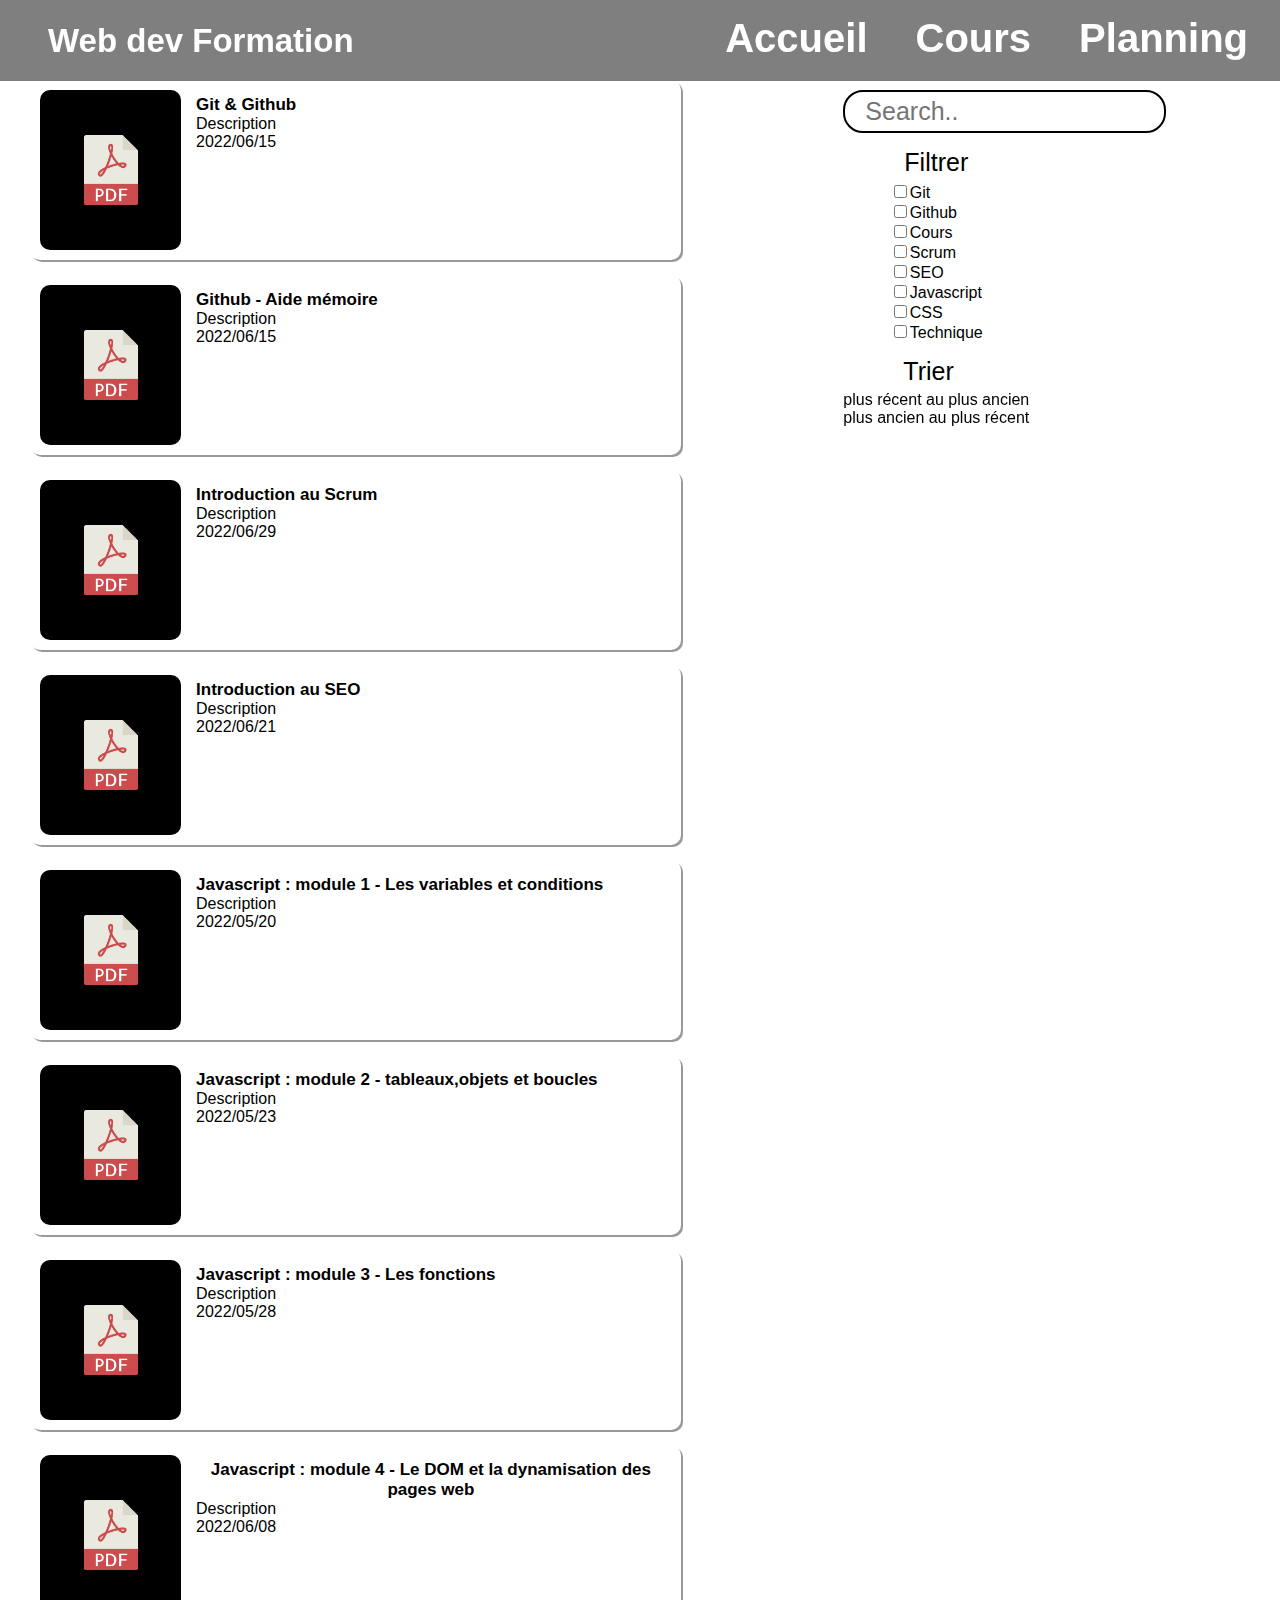
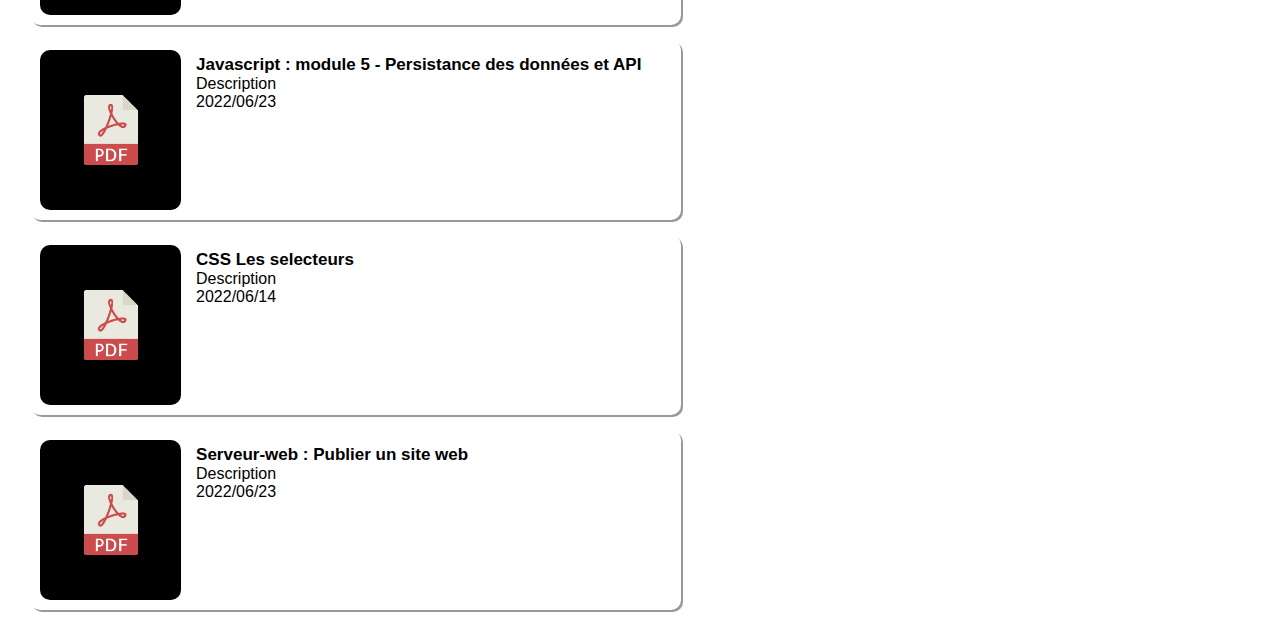
==== commit 264cfe33: "cours fini" ====
--- a/cours.html
+++ b/cours.html
@@ -9,7 +9,6 @@
     <link rel="icon" type="image/png" href="img/afpaimg.PNG">
     <title>Les Cours de la Formation</title>
 </head>
-
 <body class="container">
     <header class="home-header">
         <div class="home-header-container home-container">
@@ -33,36 +32,19 @@
         </div>
         </header>
     
-        <div class="filter-menu">
-            <div class="btn-list">
-            <div>
-            <button id="filter-btn" class="filter-btn">Filtrer</button>
-            <ul id="filter-list" class="filter-list">
+        <main class="avalaible-course">
+
+            <h3 class="no-result" id="no-result">no result</h3>
+            <ul id="course-list"  class="course-list">
                
-               
-            </div>
-            <div>
-            <button id="sort-btn" class="sort-btn" >Trier</button>
-            <ul id="sort-list" class="sort-list">
-                <li><a id="newest" class="sort-newest-btn" href="">plus récent au plus ancien</a></li>
-                <li><a id="oldest" class="sort-oldest-btn" href="">plus ancien au plus récent</a></li>  
-                </ul>
-            </div>
-            
-            <button id="search-btn" class="search-btn"><i class="fa fa-search" aria-hidden="true"></i></button>
-            </div>
-            <input id="search-bar" onkeyup="searchBar()" class="search-bar" type="text" placeholder="Search.." data-search>
-        </div>
-        <main class="avalaible-course">
+            </ul>
             <div class="filter-menu">
                 <div class="btn-list">
-                <div id="filter-div">
+                <div id="filter-div"class="filter-div">
                 <button id="filter-btn" class="filter-btn">Filtrer</button>
                 <ul id="filter-list" class="filter-list">
-                   
-                   
                 </div>
-                <div id="sort-div">
+                <div id="sort-div" class="sort-div">
                 <button id="sort-btn" class="sort-btn" >Trier</button>
                 <ul id="sort-list" class="sort-list">
                     <li><a id="newest" class="sort-newest-btn" href="">plus récent au plus ancien</a></li>
@@ -74,10 +56,6 @@
                 </div>
                 <input id="search-bar" onkeyup="searchBar()" class="search-bar" type="text" placeholder="Search.." data-search>
             </div>
-            <h3 class="no-result" id="no-result">no result</h3>
-            <ul id="course-list"  class="course-list">
-               
-            </ul>
     </main>
     <footer>
 
--- a/css/style.css
+++ b/css/style.css
@@ -293,20 +293,21 @@
 
 .filter-menu {
     display: flex;
-    flex-direction: column;
+    flex-direction:column-reverse;
     margin-bottom: 5px;
+    width: 100%;
 }
 
 .btn-list {
     display: flex;
     justify-content: space-around;
+    align-items: flex-start;
     margin-bottom: 10px;
 }
 
 .filter-list {
     display: none;
-    position: absolute;
-    z-index: 1;
+
 }
 
 .filter {
@@ -316,9 +317,9 @@
 
 .filter-btn,
 .sort-btn {
-    color: var(--white);
+    color: var(--black);
     background-color: var(--secondary-color);
-    padding: 5px 20px;
+    padding: 5px 0px;
     font-size: 25px;
     border-radius: 35px;
     border: none;
@@ -350,8 +351,6 @@
 
 .sort-list {
     display: none;
-    position: absolute;
-    z-index: 1;
 }
 
 .filter-link {
@@ -374,10 +373,11 @@
 
 .avalaible-course {
     display: flex;
+    flex-direction: column-reverse;
     background-color: var(--background-color);
-    padding: 20px 10px;
+    padding: 40px 10px;
     border-radius: 10px;
-    align-items: center;
+    align-items: flex-start;
     justify-content: center;
 }
 
@@ -404,7 +404,7 @@
     flex-direction: column;
     background-color: var(--white);
     border-radius: 10px;
-    box-shadow: 0px 2px rgba(0, 0, 0, 0.4);
+    box-shadow: 2px 2px rgba(0, 0, 0, 0.4);
     padding: 10px;
 }
 
@@ -451,6 +451,9 @@
     .course-description {
         display: none;
     }
+    .search-bar {
+        display: none;
+    }
 }
 
 /* DISPLAY DESKTOP */
@@ -460,16 +463,20 @@
         padding: 50px;
     }
     .filter-menu{
-        flex-direction: column-reverse;
-        justify-content: flex-end;
-        align-items: center;
+        justify-content: flex-start;
+        align-items: flex-start;
         gap: 10px;
-   
+        padding-top: 10px;
+        width: 50%;
     }
 
     .btn-list {
         margin: 0;
         gap: 10px;
+        display: flex;
+        justify-content: center;
+        align-items: center;
+        flex-direction: column;
     }
 
     .search-btn {
@@ -477,6 +484,9 @@
     }
 
     .avalaible-course {
+        align-items: flex-start;
+        justify-content: center;
+        flex-direction: row;
         padding: 30px 30px;
         margin-bottom: 50px;
         padding-bottom: 1vw;
@@ -513,14 +523,26 @@
         align-items: flex-start;
         font-size: 17px;
     }
-    .filter-div{
-        
-       
-    }
-    .sort-div{
-        
-       
-    }
+    .sort-btn{
+   
+    }
+    .sort-list{
+        display: block;
+    }
+    .filter-list{
+        display: block;        
+    }
+    .filter-btn,
+    .sort-btn {
+    padding: 5px 60px;
+}
+.filter-div{
+    display: flex;
+    flex-direction: column;
+    align-items: center;
+    justify-content: center;
+}
+
 }
 
 .active {
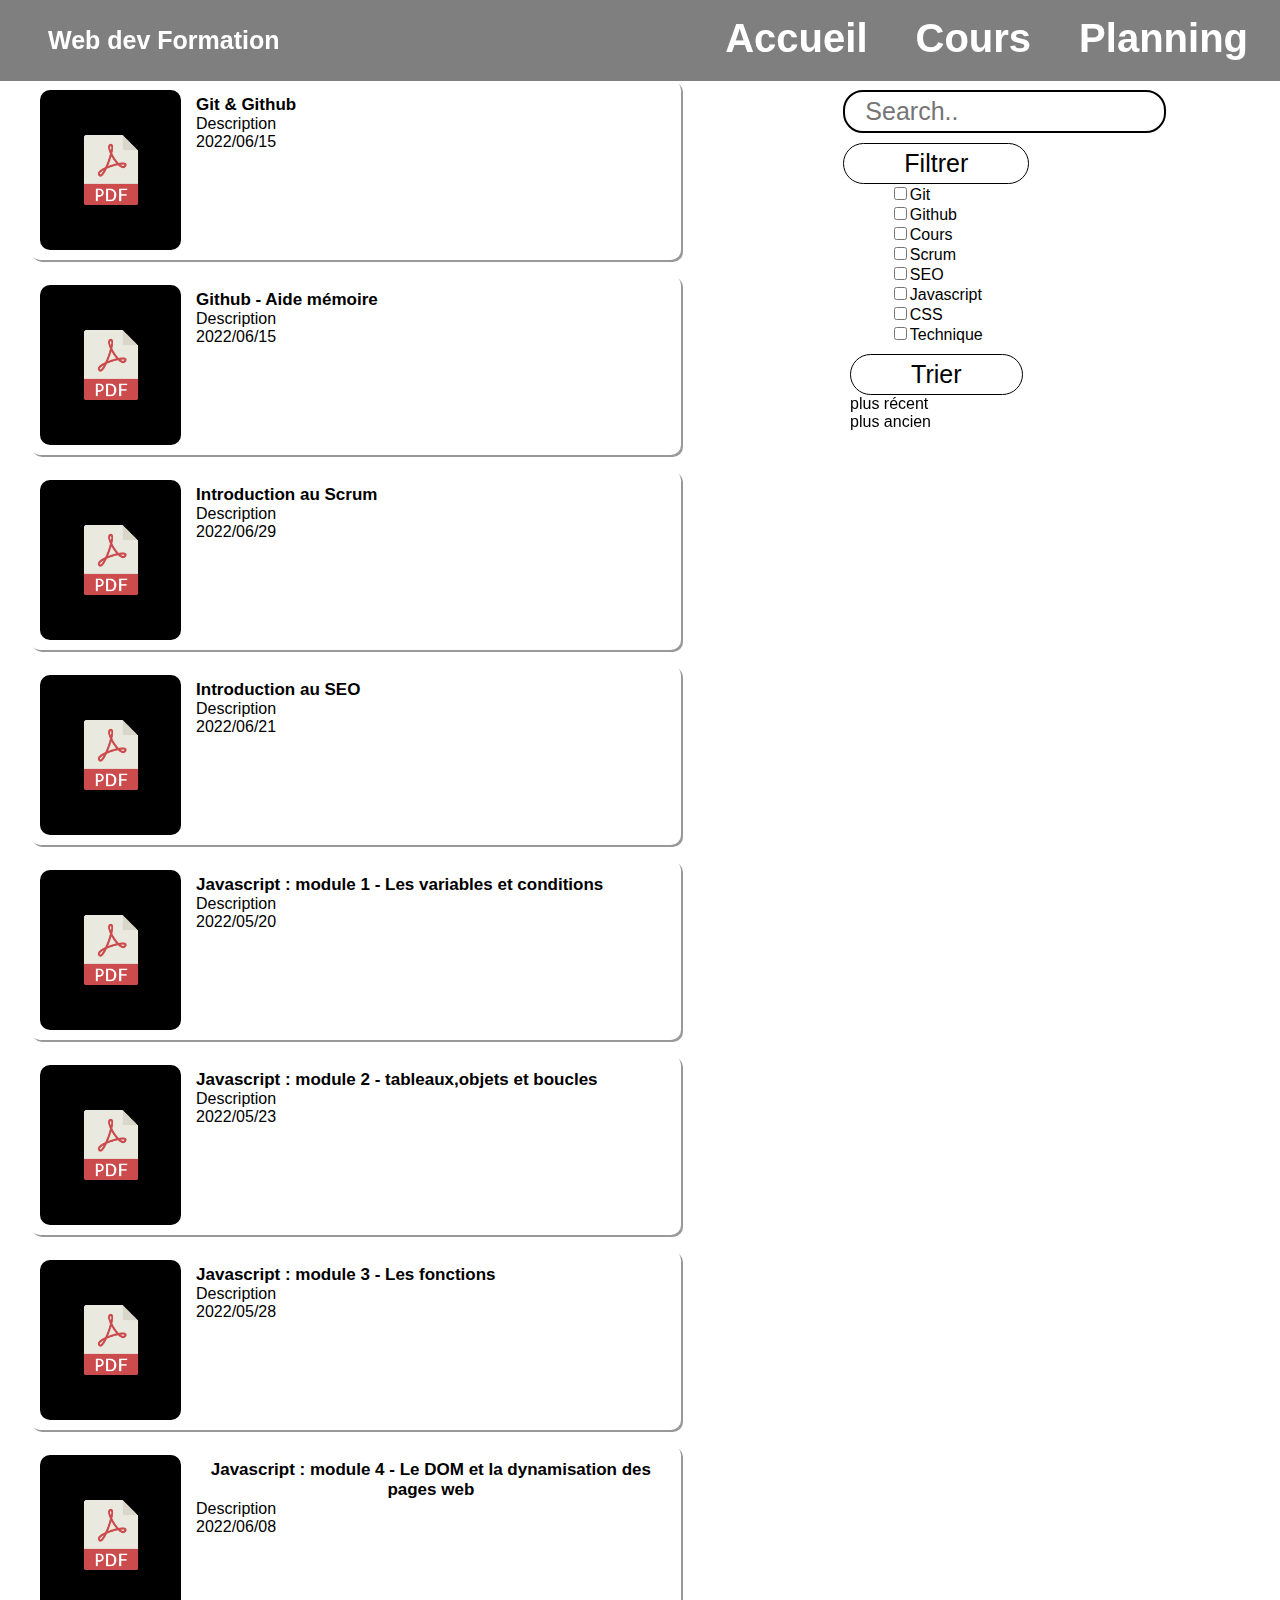
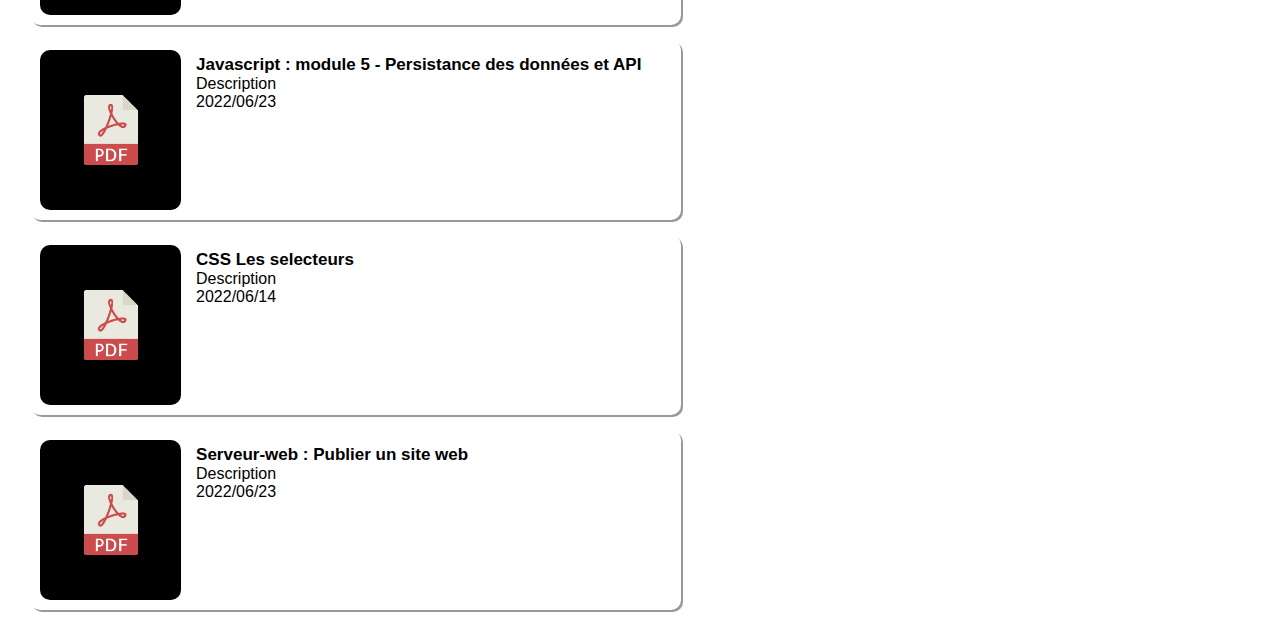
==== commit fcf7aa38: "Function search btn and type file img added" ====
--- a/cours.html
+++ b/cours.html
@@ -47,8 +47,8 @@
                 <div id="sort-div" class="sort-div">
                 <button id="sort-btn" class="sort-btn" >Trier</button>
                 <ul id="sort-list" class="sort-list">
-                    <li><a id="newest" class="sort-newest-btn" href="">plus récent au plus ancien</a></li>
-                    <li><a id="oldest" class="sort-oldest-btn" href="">plus ancien au plus récent</a></li>  
+                    <li><a id="newest" class="sort-newest-btn" href="">plus récent</a></li>
+                    <li><a id="oldest" class="sort-oldest-btn" href="">plus ancien</a></li>  
                     </ul>
                 </div>
                 
--- a/css/style.css
+++ b/css/style.css
@@ -72,7 +72,7 @@
     display: flex;
     align-items: center;
     margin-left: 1rem;
-    font-size: 33px;
+    font-size: 25px;
     font-weight: 700;
     color: var(--background-color);
     
@@ -296,6 +296,7 @@
     flex-direction:column-reverse;
     margin-bottom: 5px;
     width: 100%;
+    gap:10px;
 }
 
 .btn-list {
@@ -319,10 +320,10 @@
 .sort-btn {
     color: var(--black);
     background-color: var(--secondary-color);
-    padding: 5px 0px;
+    padding: 5px 10px;
     font-size: 25px;
     border-radius: 35px;
-    border: none;
+    border: 1px solid black;
 }
 
 
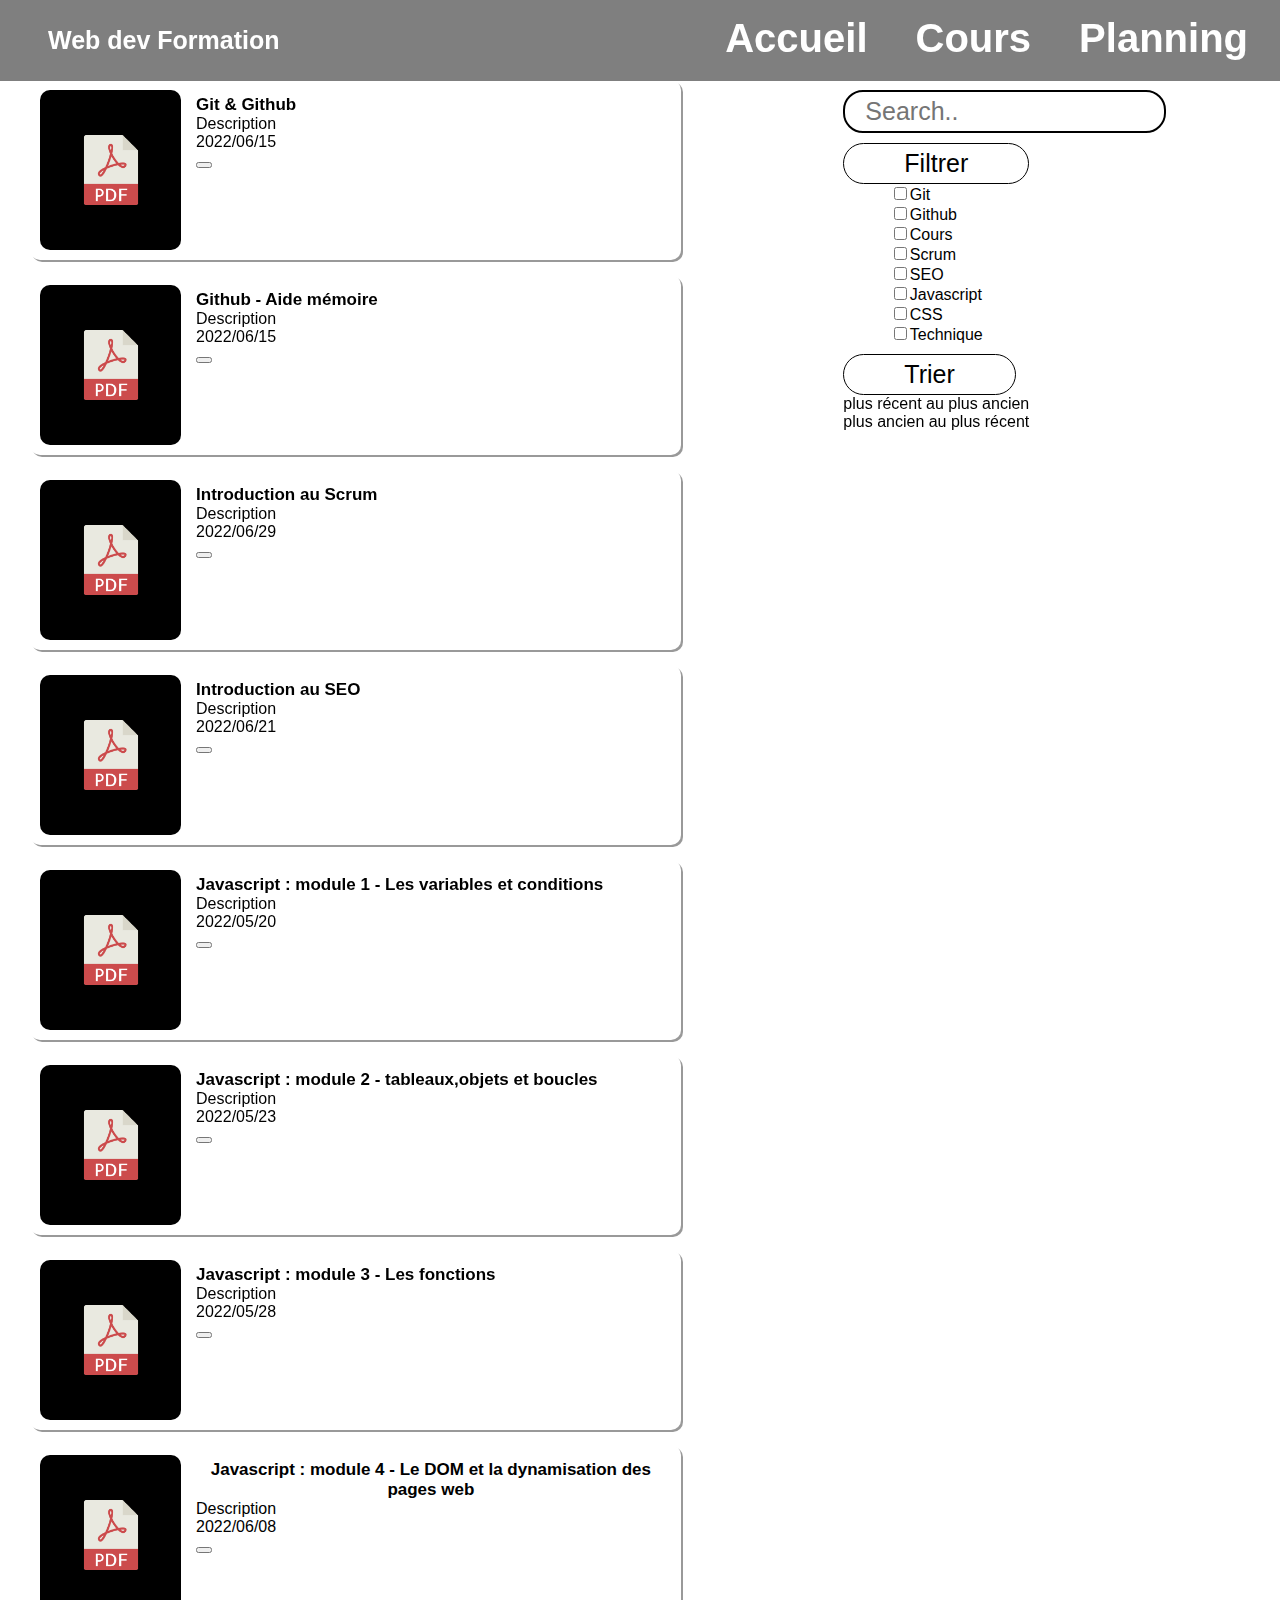
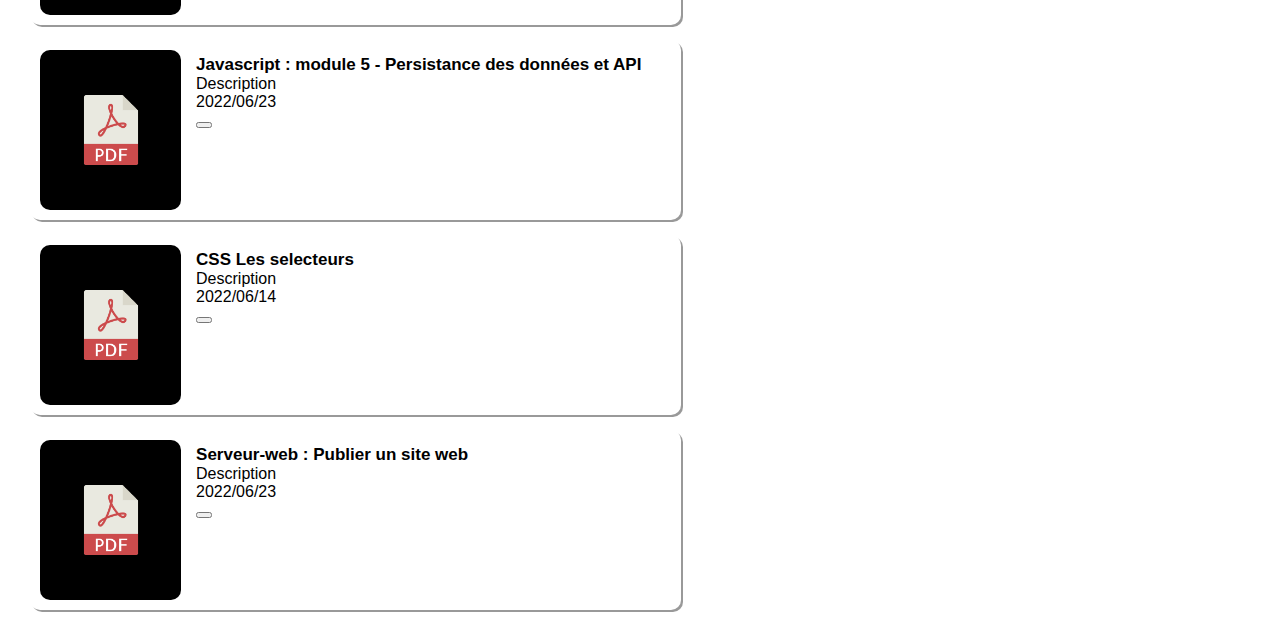
==== commit 40706ac4: "js displayfav" ====
--- a/cours.html
+++ b/cours.html
@@ -10,6 +10,9 @@
     <title>Les Cours de la Formation</title>
 </head>
 <body class="container">
+    <section>
+        <div id="displayfavlist"></div>
+    </section>
     <header class="home-header">
         <div class="home-header-container home-container">
             <h2 class="header-title">Web dev Formation</h1>
@@ -47,8 +50,8 @@
                 <div id="sort-div" class="sort-div">
                 <button id="sort-btn" class="sort-btn" >Trier</button>
                 <ul id="sort-list" class="sort-list">
-                    <li><a id="newest" class="sort-newest-btn" href="">plus récent</a></li>
-                    <li><a id="oldest" class="sort-oldest-btn" href="">plus ancien</a></li>  
+                    <li><a id="newest" class="sort-newest-btn" href="">plus récent au plus ancien</a></li>
+                    <li><a id="oldest" class="sort-oldest-btn" href="">plus ancien au plus récent</a></li>  
                     </ul>
                 </div>
                 
--- a/css/style.css
+++ b/css/style.css
@@ -419,11 +419,16 @@
 }
 
 .course-content {
+    position: relative;
     align-self: flex-start;
     width: 100%;
     padding: 1px;
 }
 
+.favoris {
+
+
+}
 
 /* Logo Category */
 .img-list {
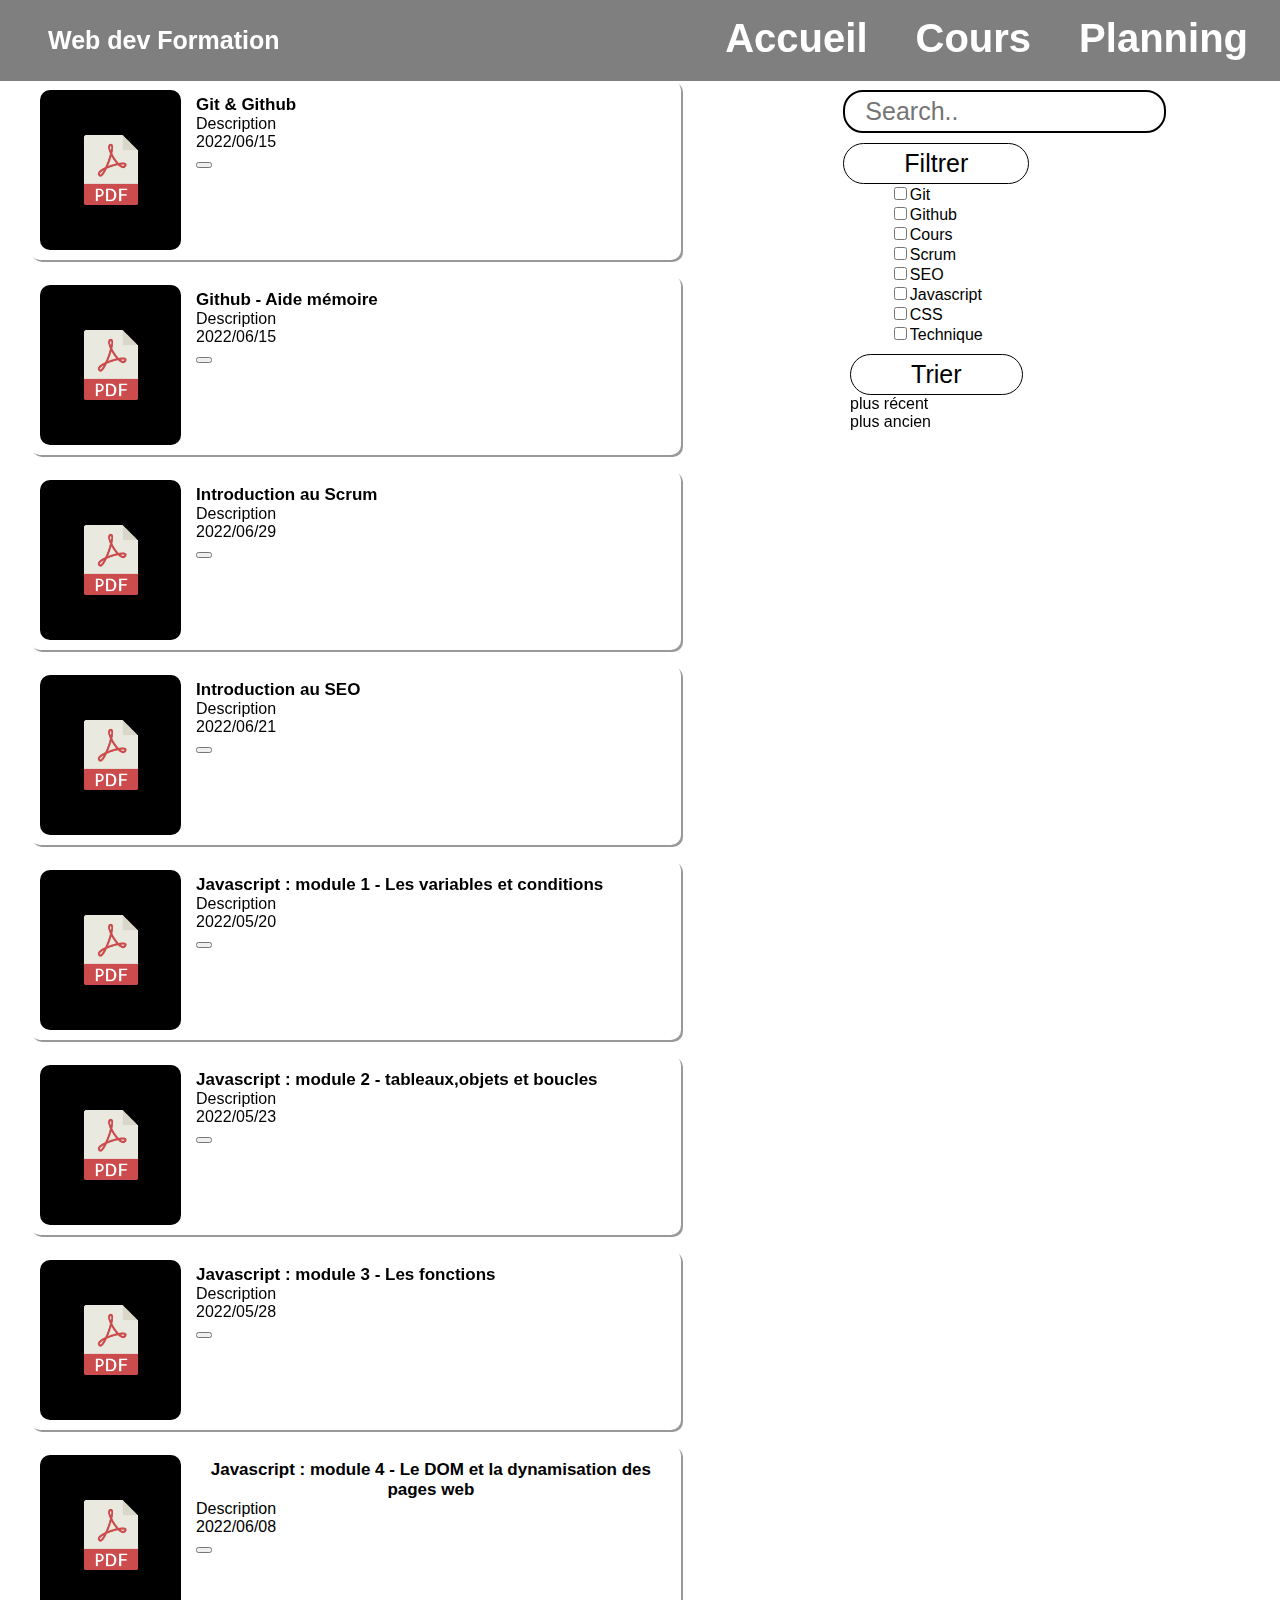
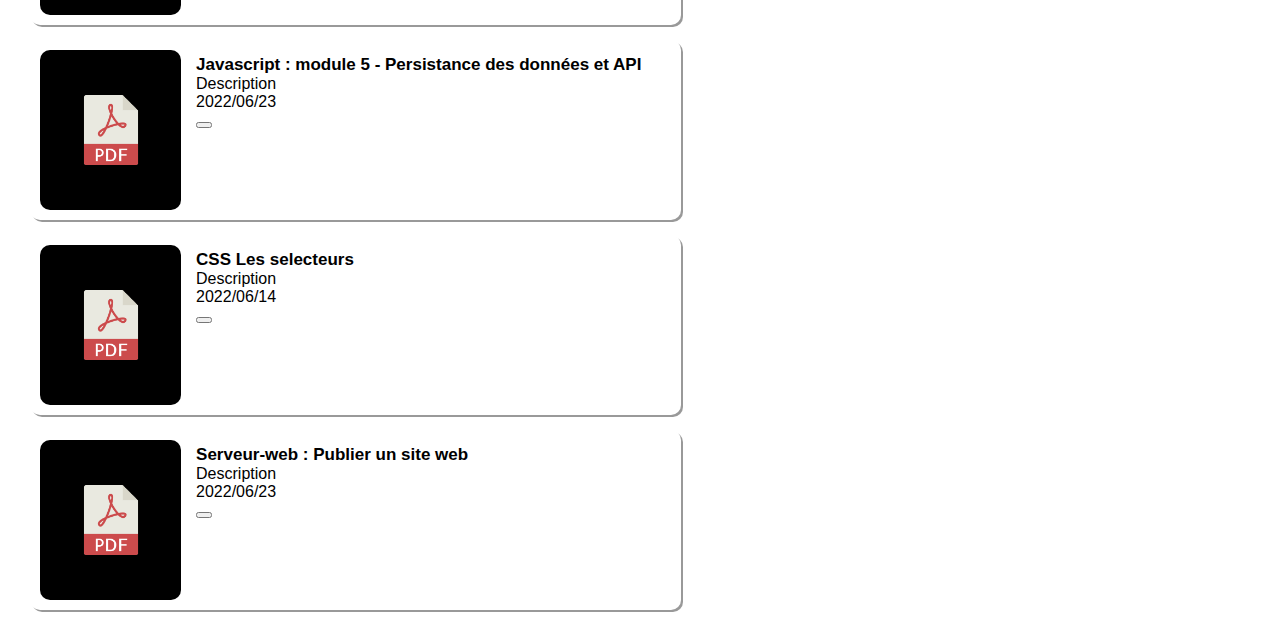
==== commit 87a35b80: "Merge pull request #45 from cardozoledezma/fonction-liste-cours" ====
--- a/cours.html
+++ b/cours.html
@@ -50,8 +50,8 @@
                 <div id="sort-div" class="sort-div">
                 <button id="sort-btn" class="sort-btn" >Trier</button>
                 <ul id="sort-list" class="sort-list">
-                    <li><a id="newest" class="sort-newest-btn" href="">plus récent au plus ancien</a></li>
-                    <li><a id="oldest" class="sort-oldest-btn" href="">plus ancien au plus récent</a></li>  
+                    <li><a id="newest" class="sort-newest-btn" href="">plus récent</a></li>
+                    <li><a id="oldest" class="sort-oldest-btn" href="">plus ancien</a></li>  
                     </ul>
                 </div>
                 
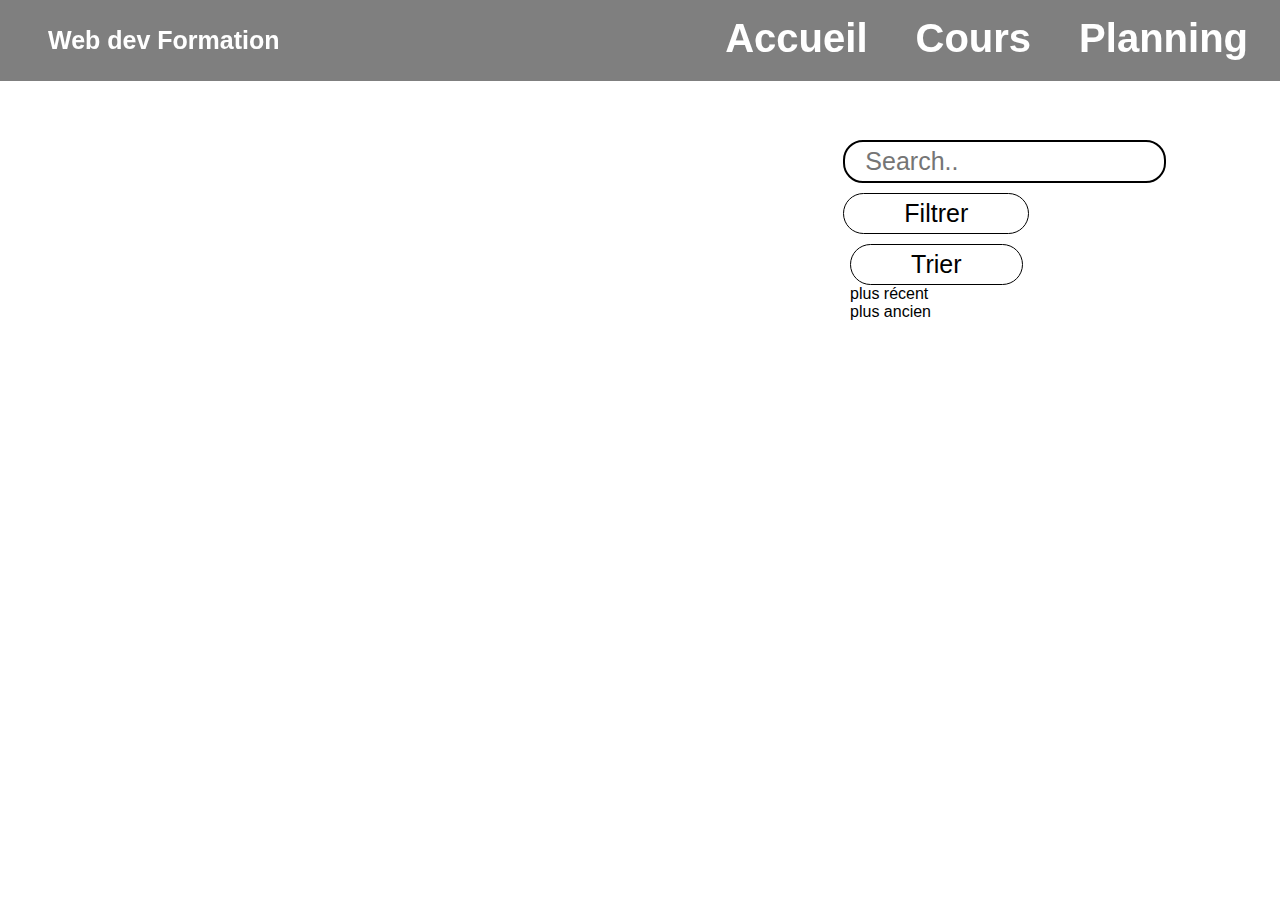
==== commit 9f5f1f21: "Storage funtion" ====
--- a/cours.html
+++ b/cours.html
@@ -10,8 +10,8 @@
     <title>Les Cours de la Formation</title>
 </head>
 <body class="container">
-    <section>
-        <div id="displayfavlist"></div>
+    <section class="fav-section">
+        <ul id="displayfavlist"></ul>
     </section>
     <header class="home-header">
         <div class="home-header-container home-container">
--- a/css/style.css
+++ b/css/style.css
@@ -368,7 +368,9 @@
     margin-bottom: 10px;
 }
 
-
+.fav-section{
+    padding-top: 50px;
+}
 
 /* Main */
 
